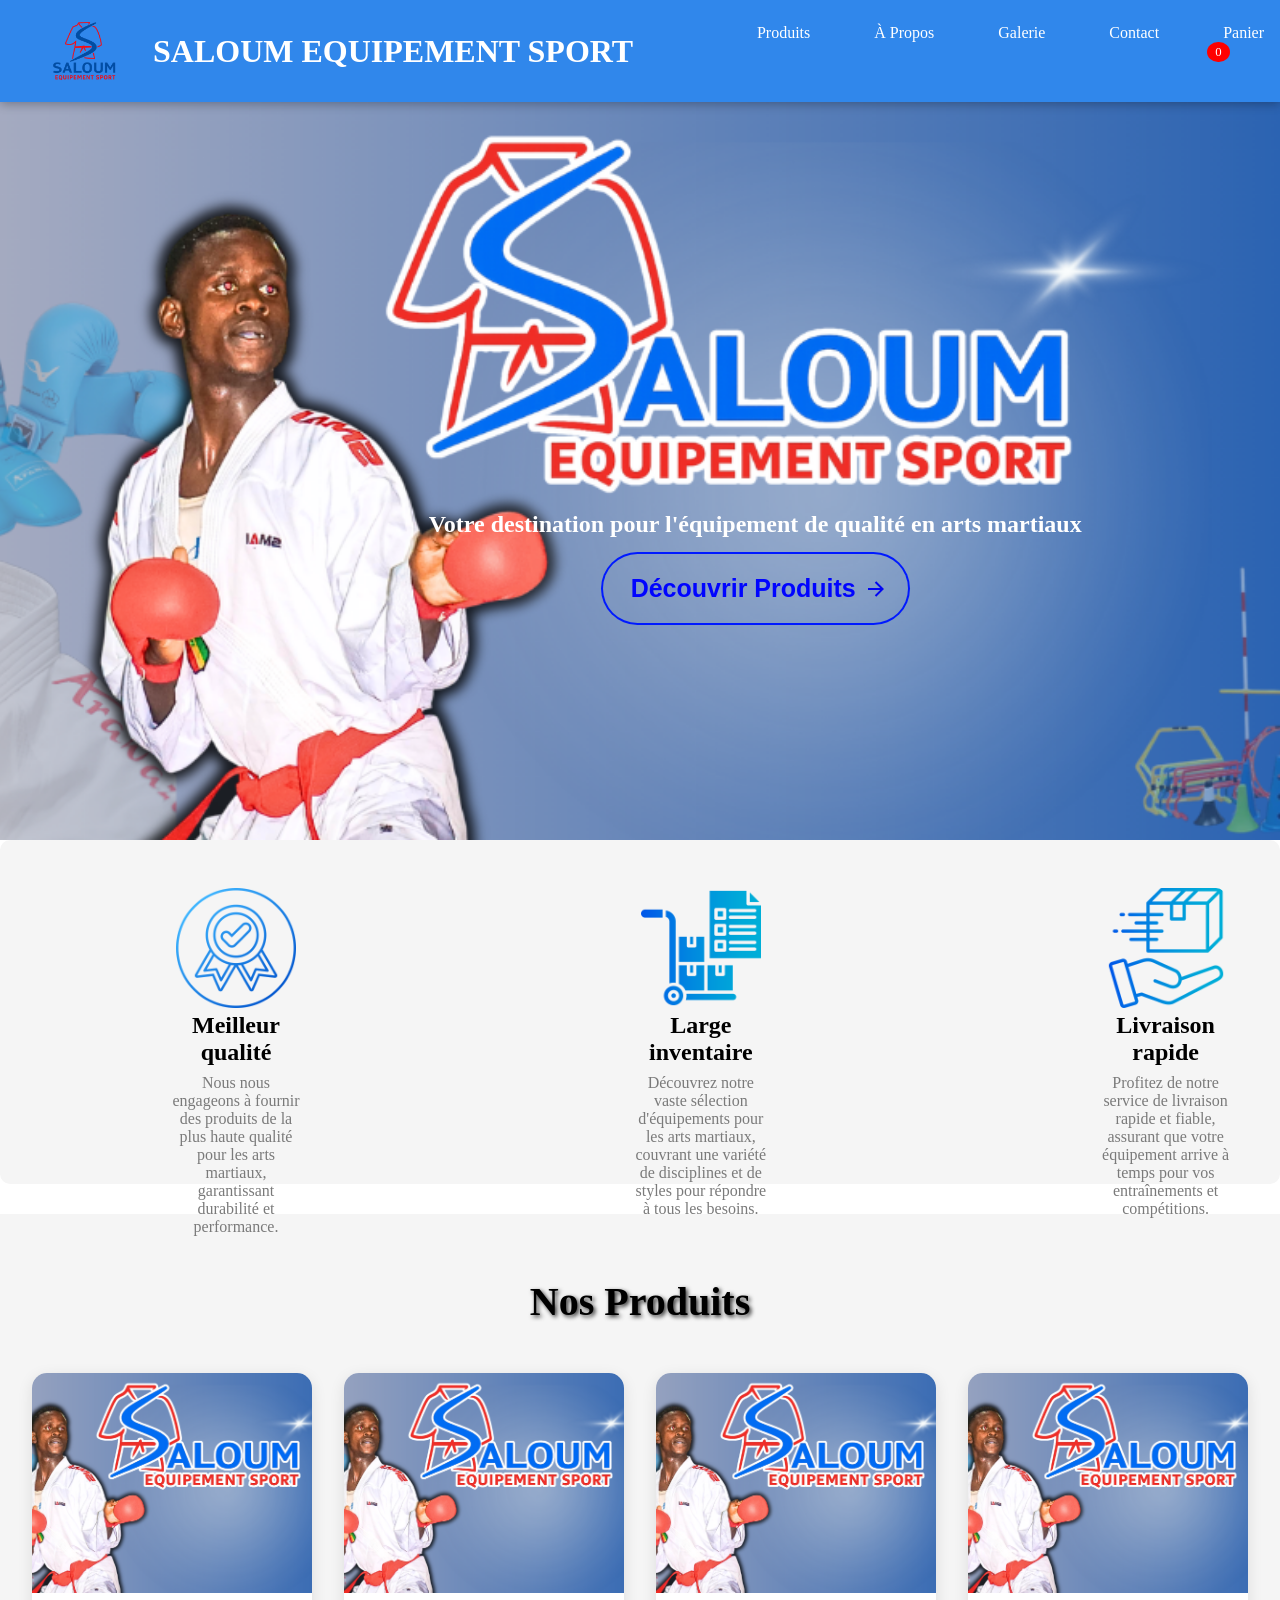
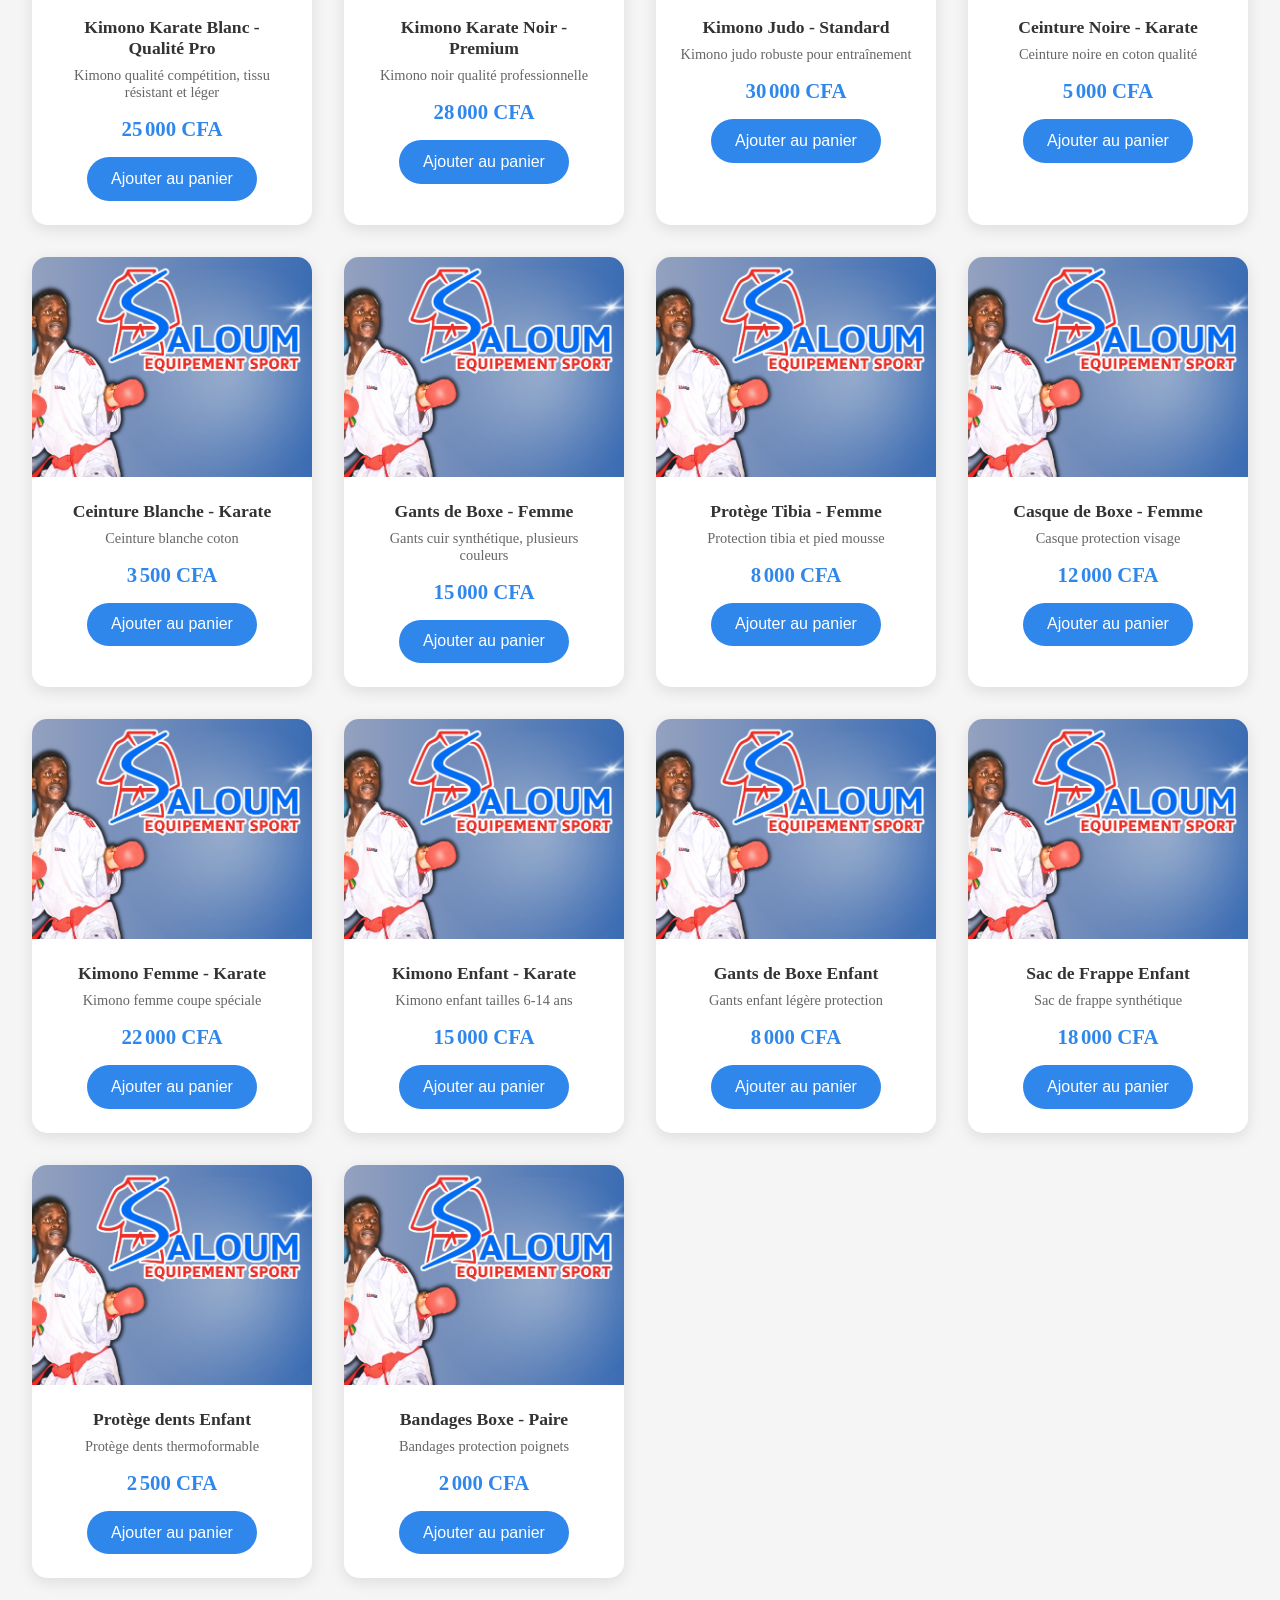
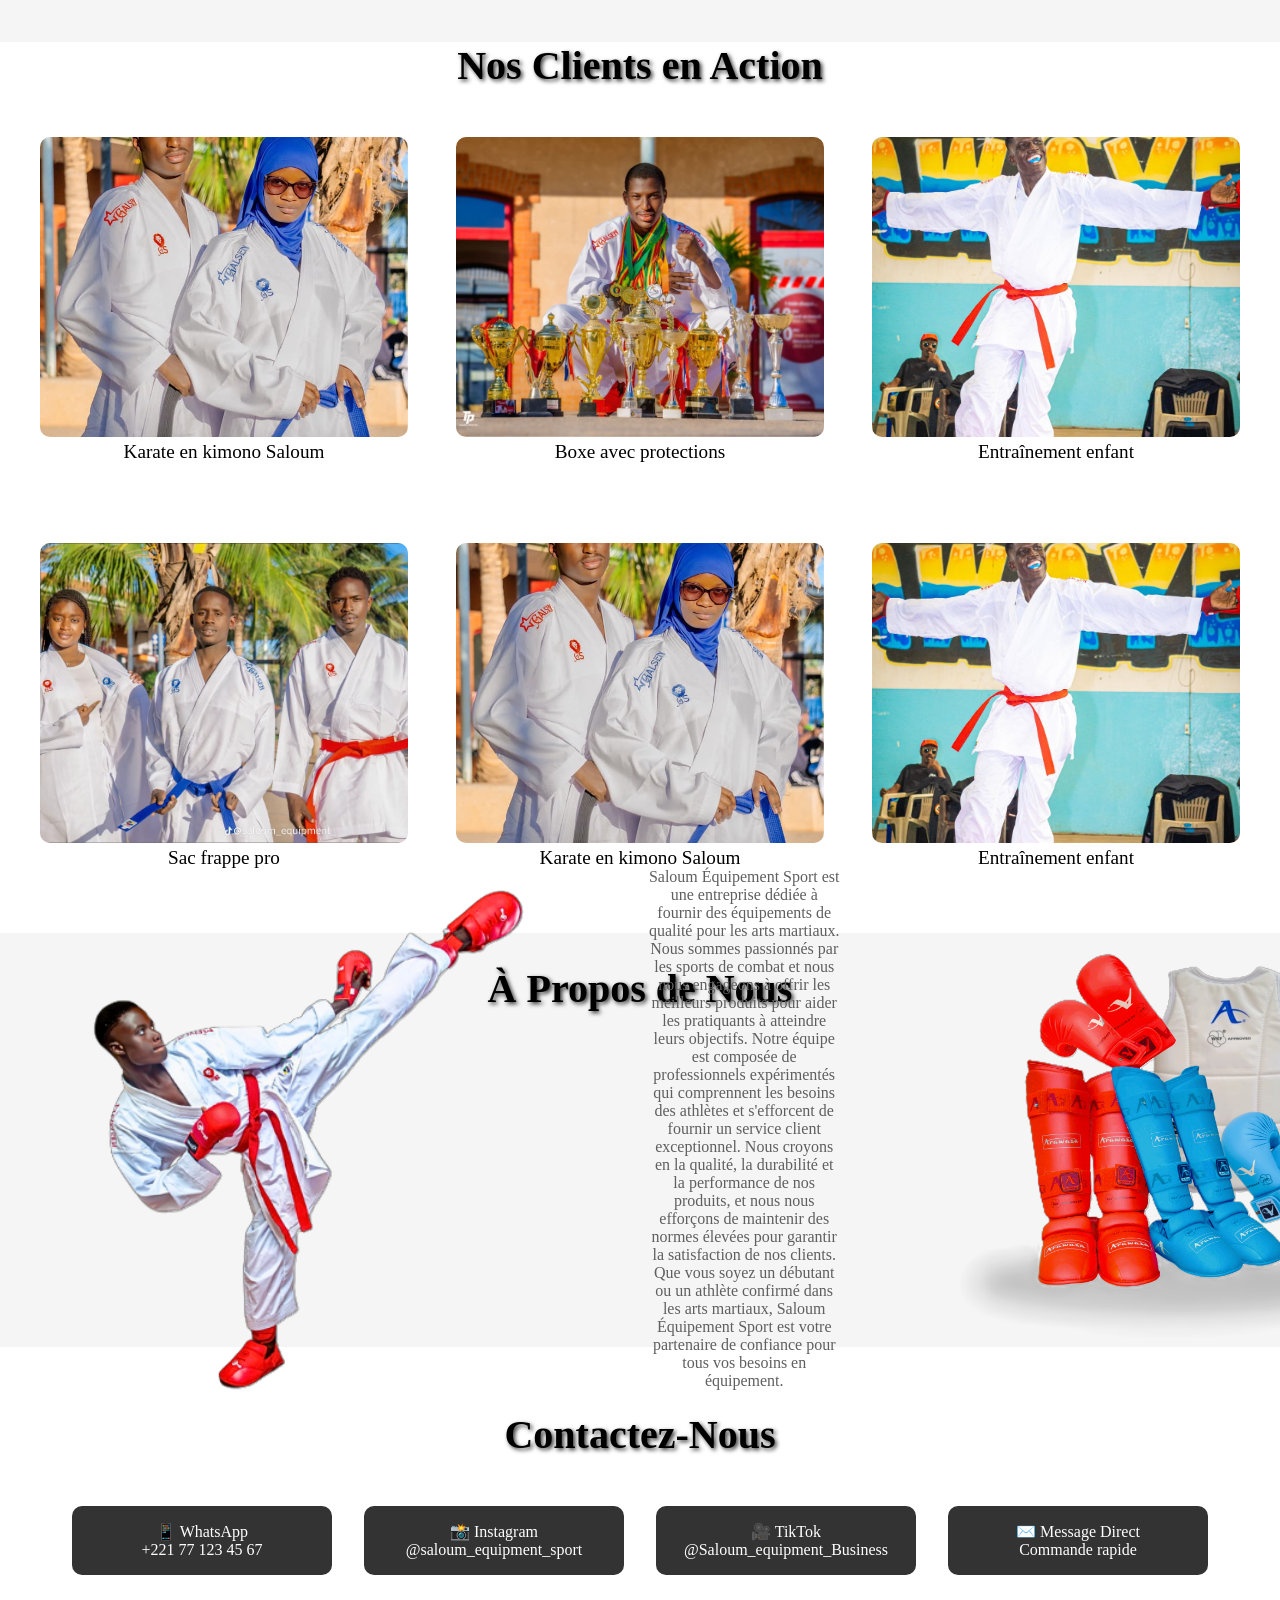
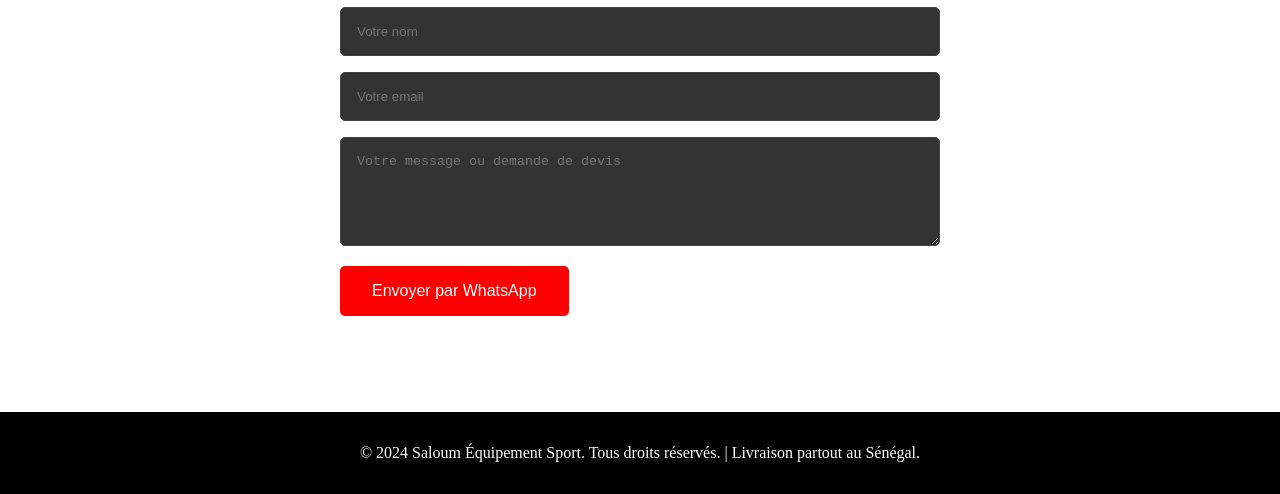
==== index.html @ e406c992 "Rename acceuil.html to index.html for GitHub Pages" ====
<!DOCTYPE html>
<html lang="en">

<head>
    <meta charset="UTF-8">
    <meta name="viewport" content="width=device-width, initial-scale=1.0">
    <title>Saloum Équipement Sport - Matériel Arts Martiaux</title>
    <link rel="stylesheet" href="styles.css">
</head>

<body>
    <!-- Navigation -->
    <nav>
        <a href="acceuil.html" class="logo">
            <div class="logo">
                <img src="photo/S-saloum.png" alt="Logo Saloum">
                <div class="nom">
                    <h1>SALOUM EQUIPEMENT SPORT</h1>
                </div>
            </div>
        </a>
        <ul>
            <li><a href="#produits">Produits</a>
                <ul>
                    <li><a href="#" data-categorie="homme">Homme / Kimono</a></li>
                    <li><a href="#" data-categorie="femme">Femme / Protections</a></li>
                    <li><a href="#" data-categorie="enfant">Enfant / Matériel</a></li>
                </ul>
            </li>
            <li><a href="#a-propos">À Propos</a></li>
            <li><a href="#galerie">Galerie</a></li>
            <li><a href="#contact">Contact</a></li>
            <li><a href="#panier">Panier <div><span class="badge">0</span></div></a></li>
        </ul>
    </nav>
    <!-- Hero -->
    <section id="hero">
        <div class="hero-content">
            <h2>Votre destination pour l'équipement de qualité en arts martiaux</h2>
            <a href="#produits" class="voir-produit"><!-- From Uiverse.io by gharsh11032000 -->
                <button class="animated-button">
                    <svg viewBox="0 0 24 24" class="arr-2" xmlns="http://www.w3.org/2000/svg">
                        <path
                            d="M16.1716 10.9999L10.8076 5.63589L12.2218 4.22168L20 11.9999L12.2218 19.778L10.8076 18.3638L16.1716 12.9999H4V10.9999H16.1716Z">
                        </path>
                    </svg>
                    <span class="text">Découvrir Produits</span>
                    <span class="circle"></span>
                    <svg viewBox="0 0 24 24" class="arr-1" xmlns="http://www.w3.org/2000/svg">
                        <path
                            d="M16.1716 10.9999L10.8076 5.63589L12.2218 4.22168L20 11.9999L12.2218 19.778L10.8076 18.3638L16.1716 12.9999H4V10.9999H16.1716Z">
                        </path>
                    </svg>
                </button>
            </a>
        </div>
    </section>
    <section class="large-block">
        <div class="large-block-container">
            <div class="block">
                <img src="photo/badge_11389492.png" alt="Block Image">
                <h2>Meilleur qualité</h2>
                <p>Nous nous engageons à fournir des produits de la plus haute qualité
                    pour les arts martiaux, garantissant durabilité et performance.</p>
            </div>
            <div class="block">
                <img src="photo/purchase-order_18546537.png" alt="Block Image">
                <h2>Large inventaire</h2>
                <p>
                    Découvrez notre vaste sélection d'équipements pour les arts martiaux,
                    couvrant une variété de disciplines et de styles pour répondre à tous les besoins.</p>
                </p>
            </div>
            <div class="block">
                <img src="photo/product-delivery_17627438.png" alt="voiture de livraison">
                <h2>Livraison rapide</h2>
                <p>
                    Profitez de notre service de livraison rapide et fiable, assurant que votre équipement arrive à
                    temps
                    pour vos entraînements et compétitions.</p>
                </p>
            </div>
        </div>
    </section>
    <section id="produits">
        <h2 class="h2">Nos Produits</h2>
        <div class="produits-container">
            <!-- Les produits seront affichés ici via JavaScript -->
        </div>

    </section>
    <!-- Galerie Clients -->
    <section id="galerie">
        <h2 class="h2">Nos Clients en Action</h2>
        <div class="galerie-grid">
            <div class="galerie-item">
                <img src="photo/moietmc.jpeg" alt="Client 1">
                <p>Karate en kimono Saloum</p>
            </div>
            <div class="galerie-item">
                <img src="photo/trophé1.jpeg" alt="Client 2">
                <p>Boxe avec protections</p>
            </div>
            <div class="galerie-item">
                <img src="photo/DACOSTA.jpeg" alt="Client 3">
                <p>Entraînement enfant</p>
            </div>
            <div class="galerie-item">
                <img src="photo/galsen.jpeg" alt="Client 4">
                <p>Sac frappe pro</p>
            </div>
            <div class="galerie-item">
                <img src="photo/moietmc.jpeg" alt="Client 1">
                <p>Karate en kimono Saloum</p>
            </div>
            <div class="galerie-item">
                <img src="photo/DACOSTA.jpeg" alt="Client 3">
                <p>Entraînement enfant</p>
            </div>
        </div>
    </section>

    <section id="a-propos">
        <h2 class="h2">À Propos de Nous</h2>
        <div class="about-container">
            <div class="about-container">
                <img src="photo/karaté .PNG" alt="photo saloum02" class="about-image">
                <p class="about-text">
                    Saloum Équipement Sport est une entreprise dédiée à fournir des équipements de qualité pour les arts
                    martiaux. Nous sommes passionnés par les sports de combat et nous nous engageons à offrir les
                    meilleurs
                    produits pour aider les pratiquants à atteindre leurs objectifs. Notre équipe est composée de
                    professionnels
                    expérimentés qui comprennent les besoins des athlètes et s'efforcent de fournir un service client
                    exceptionnel.
                    Nous croyons en la qualité, la durabilité et la performance de nos produits, et nous nous efforçons
                    de
                    maintenir
                    des normes élevées pour garantir la satisfaction de nos clients. Que vous soyez un débutant ou un
                    athlète confirmé
                    dans les arts martiaux, Saloum Équipement Sport est votre partenaire de confiance pour tous vos
                    besoins
                    en équipement.
                </p>
            </div>
            <img src="photo/SALOUM EQUIPEMENT.PNG" alt="photo saloum02" class="about-image2">

        </div>
    </section>
    <!-- Contact -->
    <section id="contact" class="section-contact">
        <h2 class="h2">Contactez-Nous</h2>
        <div class="contacts">
            <a href="https://wa.me/221779783473" class="contact-link">📱 WhatsApp<br>+221 77 123 45 67</a>
            <a href="https://instagram.com/saloum_equipment_sport" class="contact-link" target="_blank">📸
                Instagram<br>@saloum_equipment_sport</a>
            <a href="https://tiktok.com/@saloum_equipment_" class="contact-link" target="_blank">🎥 TikTok<br>@Saloum_equipment_Business</a>
            <a href="https://wa.me/221779783473" class="contact-link">✉️ Message Direct<br>Commande rapide</a>
        </div>
        <form id="form-contact">
            <input type="text" name="nom" placeholder="Votre nom" required>
            <input type="email" name="email" placeholder="Votre email">
            <textarea name="message" rows="5" placeholder="Votre message ou demande de devis"></textarea>
            <button type="submit">Envoyer par WhatsApp</button>
        </form>
    </section>
    <!-- Footer -->
    <footer>
        <p>&copy; 2024 Saloum Équipement Sport. Tous droits réservés. | Livraison partout au Sénégal.</p>
    </footer>

    <script src="script.js"></script>

</body>

</html>
---- styles.css ----
* {
  margin: 0;
  padding: 0;
  box-sizing: border-box;
}
nav {
    background: rgb(48, 135, 235);
    padding: 0.5rem 1rem;
    display: flex;
    justify-content: space-between;
    align-items: center;
    position: sticky;
    top: 0;
    z-index: 1000;
    box-shadow: 0 2px 10px rgba(0, 0, 0, 0.3);
}

.logo {
    display: flex;
    align-items: center;
    gap: 1rem;
}

.logo img {
    height: 70px;
    width: auto;
    font-style: inherit;
}

.logo h1 {
    color: #fff;
    font-size: 2rem;
}

nav ul {
    display: flex;
    list-style: none;
    gap: 2rem;
    padding: 20;
}

nav li {
    position: relative;
}

nav a {
    color: #ffffff;
    text-decoration: none;
    padding: 0.5rem 1rem;
    transition: color 0.3s;
}

nav a:hover {
    color: #04ff04;
}

nav ul ul {
    position: absolute;
    top: 100%;
    left: 0;
    background: #1a1a1a;
    min-width: 150px;
    box-shadow: 0 4px 10px rgba(0, 0, 0, 0.5);
    display: none;
}

nav li:hover ul {
    display: block;
}

.badge {
    background: #ff0000;
    color: #fff;
    border-radius: 50%;
    padding: 0.2rem 0.5rem;
    font-size: 0.8rem;
    min-width: 20px;
    text-align: center;
}

/* Hero */
#hero {
    height: 82vh;
    background: url('photo/acceuil.png') no-repeat center center/cover;
    display: flex;
    flex-direction: column;
    justify-content: center;
    align-items: center;
    text-align: center;
    color: #ffffff;
}

.hero-content {
    padding: 1.5rem;
    border-radius: 10px;
    margin-left: 18%;
    margin-top: 15%;
}

.hero-content h1 {
    font-size: 2.5rem;
    margin-bottom: 0.2rem;
    font-style: inherit;
}

.hero-content a {
    font-size: 3rem;
    text-decoration: none;
    font-style: inherit;
    display: inline-block;
    margin-top: 1rem;
}

/* Hero  button voi produit */

/* From Uiverse.io by gharsh11032000 */
.animated-button {
    position: relative;
    display: flex;
    align-items: center;
    gap: 4px;
    padding: 16px 36px;
    border: 4px solid;
    border-color: transparent;
    font-size: 25px;
    background-color: inherit;
    border-radius: 100px;
    font-weight: 600;
    color: rgb(0, 4, 255);
    box-shadow: 0 0 0 2px rgb(0, 26, 255);
    cursor: pointer;
    overflow: hidden;
    transition: all 0.6s cubic-bezier(0.23, 1, 0.32, 1);
}

.animated-button svg {
    position: absolute;
    width: 24px;
    fill: rgb(0, 4, 243);
    z-index: 9;
    transition: all 0.8s cubic-bezier(0.23, 1, 0.32, 1);
}

.animated-button .arr-1 {
    right: 16px;
}

.animated-button .arr-2 {
    left: -25%;
}

.animated-button .circle {
    position: absolute;
    top: 50%;
    left: 50%;
    transform: translate(-50%, -50%);
    width: 25px;
    height: 20px;
    background-color: rgb(0, 255, 136);
    border-radius: 50%;
    opacity: 0;
    transition: all 0.8s cubic-bezier(0.23, 1, 0.32, 1);
}

.animated-button .text {
    position: relative;
    z-index: 1;
    transform: translateX(-12px);
    transition: all 0.8s cubic-bezier(0.23, 1, 0.32, 1);
}

.animated-button:hover {
    box-shadow: 0 0 0 12px transparent;
    color: #212121;
    border-radius: 12px;
}

.animated-button:hover .arr-1 {
    right: -25%;
}

.animated-button:hover .arr-2 {
    left: 16px;
}

.animated-button:hover .text {
    transform: translateX(12px);
}

.animated-button:hover svg {
    fill: #212121;
}

.animated-button:active {
    scale: 0.95;
    box-shadow: 0 0 0 4px rgb(0, 253, 105);
}

.animated-button:hover .circle {
    width: 320px;
    height: 220px;
    opacity: 1;
}

/* Hero  button voi produit fin */

/* section 2 les block */
.large-block {
    padding: 2rem;
    background-color: #f5f5f5;
    border-radius: 10px;
    margin-bottom: 30px;
}

.large-block-container {
    display: flex;
    gap: 300px;
    margin-left: 10%;
    height: 280px;
}

.block {
    display: block;
    align-items: center;
    text-align: center;
    width: 300px;
    height: 270px;
    padding: 1rem;
    color: #7a7a7a;
}

.block h2 {
    font-size: 1.5rem;
    margin-bottom: 0.5rem;
    font-style: inherit;
    color: #000;
}

.large-block img {
    height: 120px;
    width: auto;
    max-width: 400px;
    border-radius: 10px;
}

/* section propos */
#a-propos {
    padding: 2rem 1rem;
    background: #f5f5f5;
    text-align: center;
    display: block;
}
.about-container {
    gap: 0.5rem;
    display: flex;
    height: 255px;
}

.about-container .about-image {
    width: 700px;
    height: 600px;
    object-fit: cover;
    border-radius: 10px;
    margin-bottom: 160px;
}
.about-image2 {
    width: 700px;
    height: 600px;
    object-fit: cover;
    border-radius: 10px;
    margin-bottom: 90px;
}

.about-container .about-text {
    padding: 1rem;
    color: #5f5f5f;
    margin-bottom: 150px;
    text-align: center;
}

/* section Galerie */

* Galerie */ #galerie {
    padding: 4rem 2rem;
    background: #1a1a1a;
    text-align: center;
}
#galerie p {
    color: #000000;
    font-size: 1.2rem;
    margin-bottom: 2rem;
    text-align: center;
}
.galerie-grid {
    display: grid;
    grid-template-columns: repeat(auto-fit, minmax(300px, 1fr));
    gap: 3rem;
    max-width: 1200px;
    margin: 2rem auto;
    text-align: center;
}

.galerie-item img {
    width: 100%;
    height: 300px;
    object-fit: cover;
    object-position: center;
    border-radius: 10px;
    align-items: top;

}

/* Contact */
.contacts {
    display: grid;
    grid-template-columns: repeat(auto-fit, minmax(250px, 1fr));
    gap: 2rem;
    text-align: center;
}

.contact-link {
    display: block;
    padding: 1rem;
    background: #333;
    color: #fff;
    text-decoration: none;
    border-radius: 10px;
    transition: background 0.3s;
}

.contact-link:hover {
    background: #ff0000;
}

/* Formulaire */
form {
    max-width: 600px;
    margin: 2rem auto;
}

input,
textarea {
    width: 100%;
    padding: 1rem;
    margin-bottom: 1rem;
    border: 1px solid #444;
    border-radius: 5px;
    background: #333;
    color: #fff;
}

button[type='submit'] {
    background: #ff0000;
    color: #fff;
    border: none;
    padding: 1rem 2rem;
    border-radius: 5px;
    cursor: pointer;
    font-size: 1rem;
}

/* Sections contact */
.section-contact {
    padding: 4rem 2rem;
    max-width: 1200px;
    margin: 0 auto;
}

.h2 {
    text-align: center;
    color: #000000;
    font-size: 2.5rem;
    margin-bottom: 3rem;
    text-shadow: 2px 2px 4px rgba(0, 0, 0, 0.8);
}
#a-propos {
    padding: 2rem 1rem;
    background: #f5f5f5;
}
.about-container {
    display: flex;
    align-items: center;
    gap: 1rem;
    margin-top: 2rem;
}
/* Footer */
footer {
    background: #000;
    color: #fff;
    text-align: center;
    padding: 2rem;
}

/* Responsive */
@media (max-width: 768px) {
    nav ul {
        display: none;
        /* Hamburger à ajouter en JS */
    }

    #hero h2 {
        font-size: 2rem;
    }

    .produits-grid {
        grid-template-columns: 1fr;
    }
}

/* Animations */
@keyframes fadeIn {
    to {
        opacity: 1;
    }
}

.produit:nth-child(1) {
    animation-delay: 0.1s;
}

.produit:nth-child(2) {
    animation-delay: 0.2s;
}

.produit:nth-child(3) {
    animation-delay: 0.3s;
}

/* etc. */

/* Section Produits */
#produits {
    padding: 4rem 2rem;
    background: #f5f5f5;
}

.produits-container {
    display: grid;
    grid-template-columns: repeat(auto-fill, minmax(280px, 1fr));
    gap: 2rem;
    max-width: 1400px;
    margin: 0 auto;
}

.carte-produit {
    background: #fff;
    border-radius: 15px;
    overflow: hidden;
    box-shadow: 0 4px 15px rgba(0, 0, 0, 0.1);
    transition: transform 0.3s, box-shadow 0.3s;
}

.carte-produit:hover {
    transform: translateY(-5px);
    box-shadow: 0 8px 25px rgba(0, 0, 0, 0.2);
}

.image-produit {
    width: 100%;
    height: 220px;
    overflow: hidden;
    background: #f0f0f0;
}

.image-produit img {
    width: 100%;
    height: 100%;
    object-fit: cover;
    transition: transform 0.3s;
}

.carte-produit:hover .image-produit img {
    transform: scale(1.05);
}

.info-produit {
    padding: 1.5rem;
    text-align: center;
}

.info-produit h3 {
    color: #333;
    font-size: 1.1rem;
    margin-bottom: 0.5rem;
}

.info-produit .description {
    color: #666;
    font-size: 0.9rem;
    margin-bottom: 1rem;
}

.info-produit .prix {
    color: #3087eb;
    font-size: 1.3rem;
    font-weight: bold;
    margin-bottom: 1rem;
}

.btn-ajouter {
    background: #3087eb;
    color: #fff;
    border: none;
    padding: 0.8rem 1.5rem;
    border-radius: 25px;
    cursor: pointer;
    font-size: 1rem;
    transition: background 0.3s, transform 0.2s;
}

.btn-ajouter:hover {
    background: #1a6fd6;
    transform: scale(1.05);
}

/* Modal Panier */
.modal-panier {
    display: none;
    position: fixed;
    top: 0;
    left: 0;
    width: 100%;
    height: 100%;
    background: rgba(0, 0, 0, 0.7);
    z-index: 2000;
    justify-content: center;
    align-items: center;
    padding: 1rem;
}

.contenu-panier {
    background: #fff;
    border-radius: 15px;
    padding: 2rem;
    max-width: 600px;
    width: 100%;
    max-height: 80vh;
    overflow-y: auto;
    position: relative;
}

.fermer-panier {
    position: absolute;
    top: 1rem;
    right: 1.5rem;
    font-size: 2rem;
    cursor: pointer;
    color: #333;
    transition: color 0.3s;
}

.fermer-panier:hover {
    color: #ff0000;
}

.contenu-panier h2 {
    text-align: center;
    color: #333;
    margin-bottom: 1.5rem;
}

.panier-vide {
    text-align: center;
    color: #666;
    padding: 2rem;
}

.btn-continuer {
    display: block;
    width: 100%;
    padding: 1rem;
    background: #3087eb;
    color: #fff;
    border: none;
    border-radius: 10px;
    cursor: pointer;
    font-size: 1rem;
    margin-top: 1rem;
}

.liste-panier {
    margin-bottom: 1.5rem;
}

.item-panier {
    display: flex;
    align-items: center;
    gap: 1rem;
    padding: 1rem;
    border-bottom: 1px solid #eee;
    flex-wrap: wrap;
}

.item-panier img {
    width: 60px;
    height: 60px;
    object-fit: cover;
    border-radius: 8px;
}

.details-item {
    flex: 1;
    min-width: 150px;
}

.details-item h4 {
    color: #333;
    font-size: 0.95rem;
    margin-bottom: 0.3rem;
}

.prix-item {
    color: #3087eb;
    font-weight: bold;
}

.quantite-controls {
    display: flex;
    align-items: center;
    gap: 0.5rem;
}

.quantite-controls button {
    width: 30px;
    height: 30px;
    border: 1px solid #ddd;
    background: #fff;
    border-radius: 5px;
    cursor: pointer;
    font-size: 1.2rem;
    transition: background 0.3s;
}

.quantite-controls button:hover {
    background: #3087eb;
    color: #fff;
}

.quantite-controls span {
    min-width: 30px;
    text-align: center;
    font-weight: bold;
}

.supprimer-item {
    background: none;
    border: none;
    color: #ff0000;
    font-size: 1.5rem;
    cursor: pointer;
    padding: 0.3rem;
}

.total-panier {
    text-align: center;
    padding: 1rem;
    background: #f5f5f5;
    border-radius: 10px;
    margin-bottom: 1rem;
}

.total-panier h3 {
    color: #333;
    font-size: 1.3rem;
}

.btn-commander {
    width: 100%;
    padding: 1rem;
    background: #28a745;
    color: #fff;
    border: none;
    border-radius: 10px;
    cursor: pointer;
    font-size: 1.1rem;
    font-weight: bold;
    transition: background 0.3s;
}

.btn-commander:hover {
    background: #218838;
}

/* Formulaire Commande */
.contenu-commande {
    max-width: 500px;
}

.recapitulatif {
    background: #f5f5f5;
    padding: 1rem;
    border-radius: 10px;
    margin-bottom: 1.5rem;
}

.recapitulatif h3 {
    color: #333;
    margin-bottom: 1rem;
}

.item-recap {
    display: flex;
    justify-content: space-between;
    padding: 0.5rem 0;
    border-bottom: 1px solid #ddd;
    font-size: 0.9rem;
}

.total-final {
    text-align: right;
    padding: 1rem 0 0;
    font-size: 1.1rem;
    color: #3087eb;
}

.form-group {
    margin-bottom: 1rem;
}

.form-group label {
    display: block;
    color: #333;
    margin-bottom: 0.5rem;
    font-weight: 500;
}

.form-group input {
    width: 100%;
    padding: 0.8rem;
    border: 1px solid #ddd;
    border-radius: 8px;
    font-size: 1rem;
    background: #fff;
    color: #333;
}

.mode-paiement {
    margin: 1.5rem 0;
}

.mode-paiement h3 {
    color: #333;
    margin-bottom: 1rem;
}

.option-paiement {
    display: flex;
    align-items: center;
    gap: 1rem;
    padding: 1rem;
    border: 2px solid #ddd;
    border-radius: 10px;
    margin-bottom: 0.8rem;
    cursor: pointer;
    transition: border-color 0.3s, background 0.3s;
}

.option-paiement:hover {
    border-color: #3087eb;
    background: #f0f8ff;
}

.option-paiement input {
    display: none;
}

.radio-custom {
    width: 20px;
    height: 20px;
    border: 2px solid #ddd;
    border-radius: 50%;
    position: relative;
    flex-shrink: 0;
}

.option-paiement input:checked + .radio-custom {
    border-color: #3087eb;
}

.option-paiement input:checked + .radio-custom::after {
    content: '';
    position: absolute;
    top: 50%;
    left: 50%;
    transform: translate(-50%, -50%);
    width: 10px;
    height: 10px;
    background: #3087eb;
    border-radius: 50%;
}

.paiement-info strong {
    display: block;
    color: #333;
    margin-bottom: 0.3rem;
}

.paiement-info p {
    color: #666;
    font-size: 0.85rem;
    margin: 0;
}

.btn-valider {
    width: 100%;
    padding: 1rem;
    background: #28a745;
    color: #fff;
    border: none;
    border-radius: 10px;
    cursor: pointer;
    font-size: 1.1rem;
    font-weight: bold;
    transition: background 0.3s;
}

.btn-valider:hover {
    background: #218838;
}

/* Instructions Wave */
.instructions-wave {
    text-align: left;
}

.montant-total {
    text-align: center;
    font-size: 1.3rem;
    padding: 1rem;
    background: #e8f5e9;
    border-radius: 10px;
    margin-bottom: 1.5rem;
    color: #2e7d32;
}

.montant-total strong {
    font-size: 1.5rem;
    color: #1b5e20;
}

.instructions-paiement {
    background: #e8f5e9;
    padding: 1.5rem;
    border-radius: 10px;
    margin-bottom: 1.5rem;
    border-left: 4px solid #00b894;
    text-align: center;
}

.instructions-paiement h3 {
    color: #2e7d32;
    margin-bottom: 1rem;
    font-size: 1.1rem;
}

.instructions-paiement p {
    color: #333;
    margin-bottom: 0.5rem;
}

.info-securite {
    color: #00a383 !important;
    font-weight: bold;
    margin-top: 1rem !important;
}

.confirmation-wave {
    background: #e3f2fd;
    padding: 1rem;
    border-radius: 10px;
    margin-bottom: 1.5rem;
    text-align: center;
}

.confirmation-wave p {
    color: #1565c0;
    margin-bottom: 0.5rem;
}

.info-confirmation {
    font-size: 0.9rem;
    color: #0d47a1 !important;
}

.btn-wave-confirm {
    background: #00b894;
    margin-bottom: 1rem;
}

.btn-wave-confirm:hover {
    background: #00a383;
}

.btn-wave-payer {
    display: block;
    text-align: center;
    padding: 1rem;
    background: #00b894;
    color: #fff !important;
    border: none;
    border-radius: 10px;
    cursor: pointer;
    font-size: 1.1rem;
    font-weight: bold;
    text-decoration: none;
    transition: background 0.3s;
    margin-bottom: 1rem;
}

.btn-wave-payer:hover {
    background: #00a383;
}

.confirmation-apres-paiement {
    background: #e8f5e9;
    padding: 1.5rem;
    border-radius: 10px;
    margin-bottom: 1rem;
    text-align: center;
    border: 2px solid #00b894;
}

.confirmation-apres-paiement p {
    color: #2e7d32;
    margin-bottom: 1rem;
    font-size: 1rem;
}

.btn-confirmer-paiement {
    display: block;
    width: 100%;
    padding: 1rem;
    background: #00b894;
    color: #fff !important;
    border: none;
    border-radius: 10px;
    cursor: pointer;
    font-size: 1.1rem;
    font-weight: bold;
    transition: background 0.3s;
}

.btn-confirmer-paiement:hover {
    background: #00a383;
}

.btn-annuler {
    width: 100%;
    padding: 1rem;
    background: #fff;
    color: #666;
    border: 2px solid #ddd;
    border-radius: 10px;
    cursor: pointer;
    font-size: 1rem;
    transition: all 0.3s;
}

.btn-annuler:hover {
    background: #f5f5f5;
    border-color: #999;
}

/* Notification */
.notification {
    position: fixed;
    bottom: 20px;
    left: 50%;
    transform: translateX(-50%) translateY(100px);
    background: #28a745;
    color: #fff;
    padding: 1rem 2rem;
    border-radius: 10px;
    box-shadow: 0 4px 15px rgba(0, 0, 0, 0.3);
    z-index: 3000;
    opacity: 0;
    transition: transform 0.3s, opacity 0.3s;
}

.notification.show {
    transform: translateX(-50%) translateY(0);
    opacity: 1;
}

/* Responsive */
@media (max-width: 768px) {
    .produits-container {
        grid-template-columns: repeat(auto-fill, minmax(220px, 1fr));
        gap: 1rem;
    }
    
    .item-panier {
        flex-direction: column;
        align-items: flex-start;
    }
    
    .details-item {
        width: 100%;
    }
    
    .quantite-controls {
        margin-top: 0.5rem;
    }
    
    .supprimer-item {
        position: absolute;
        top: 0.5rem;
        right: 0.5rem;
    }
}
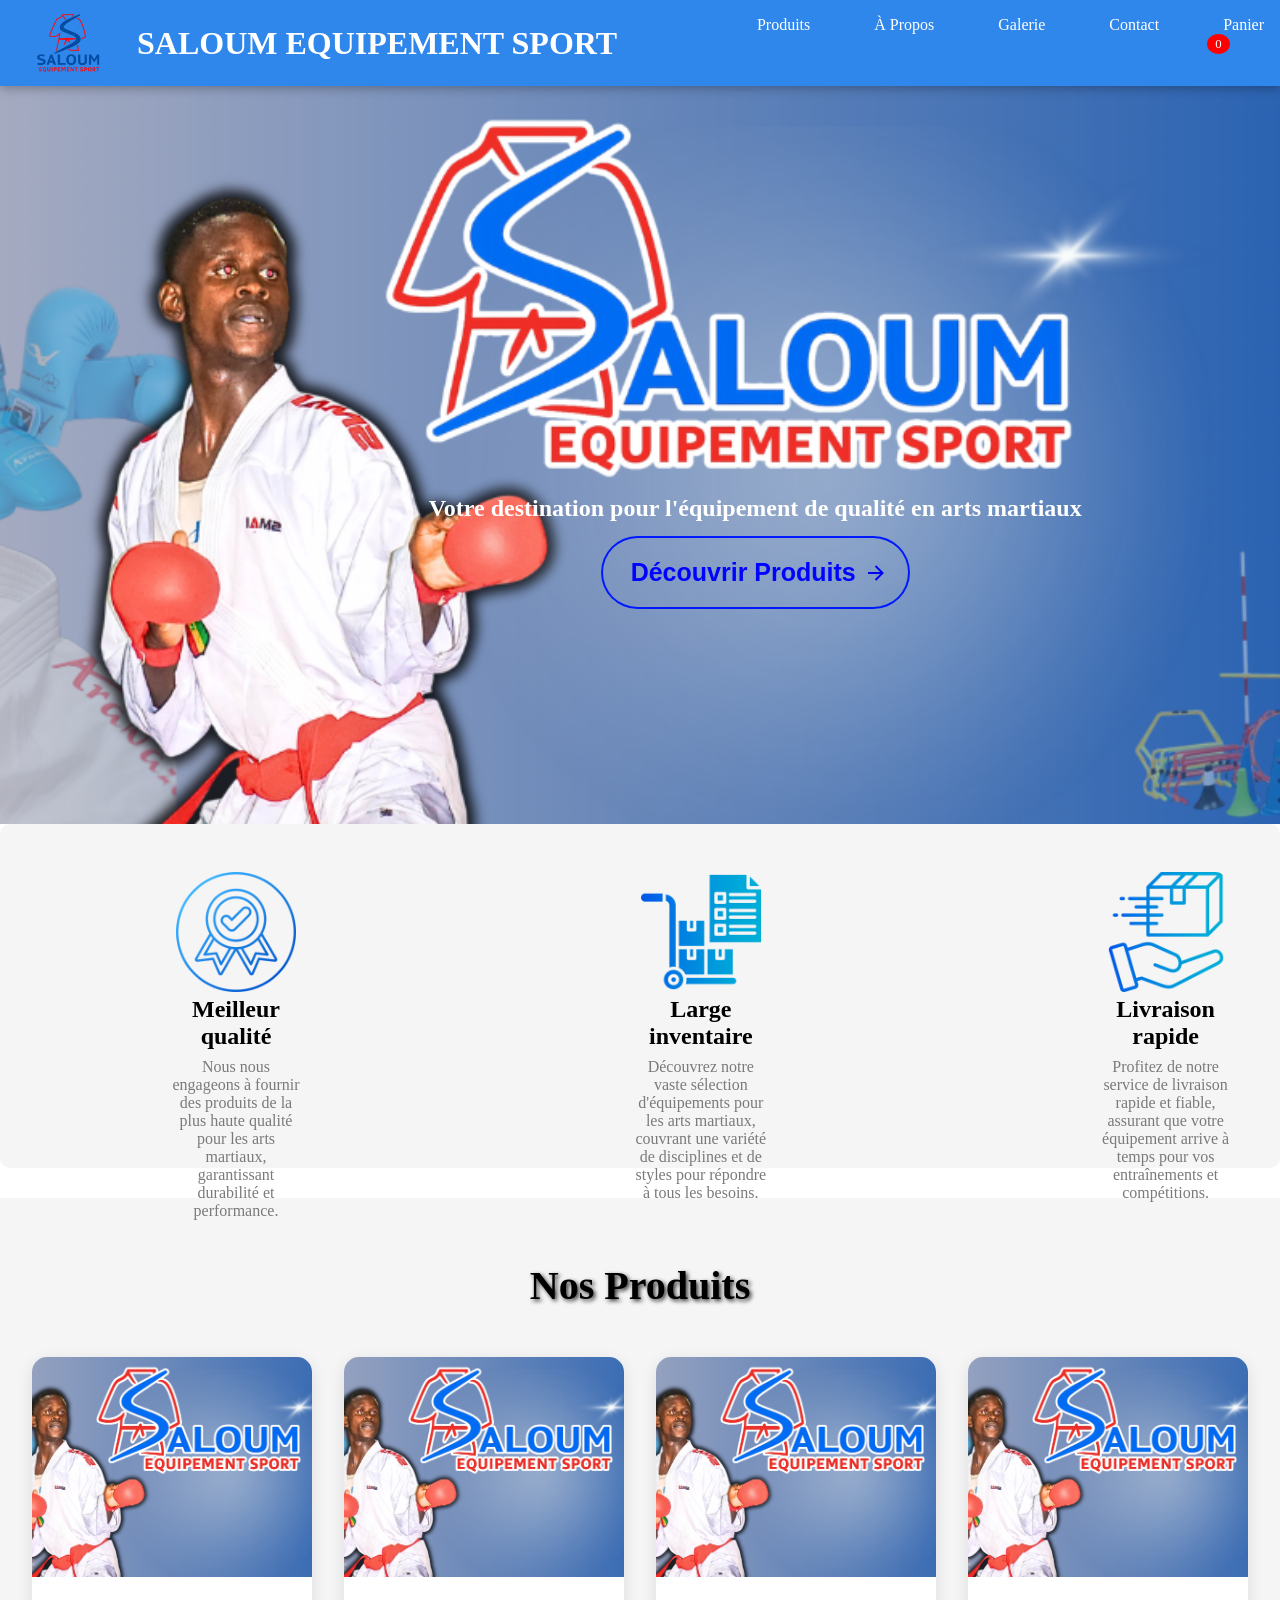
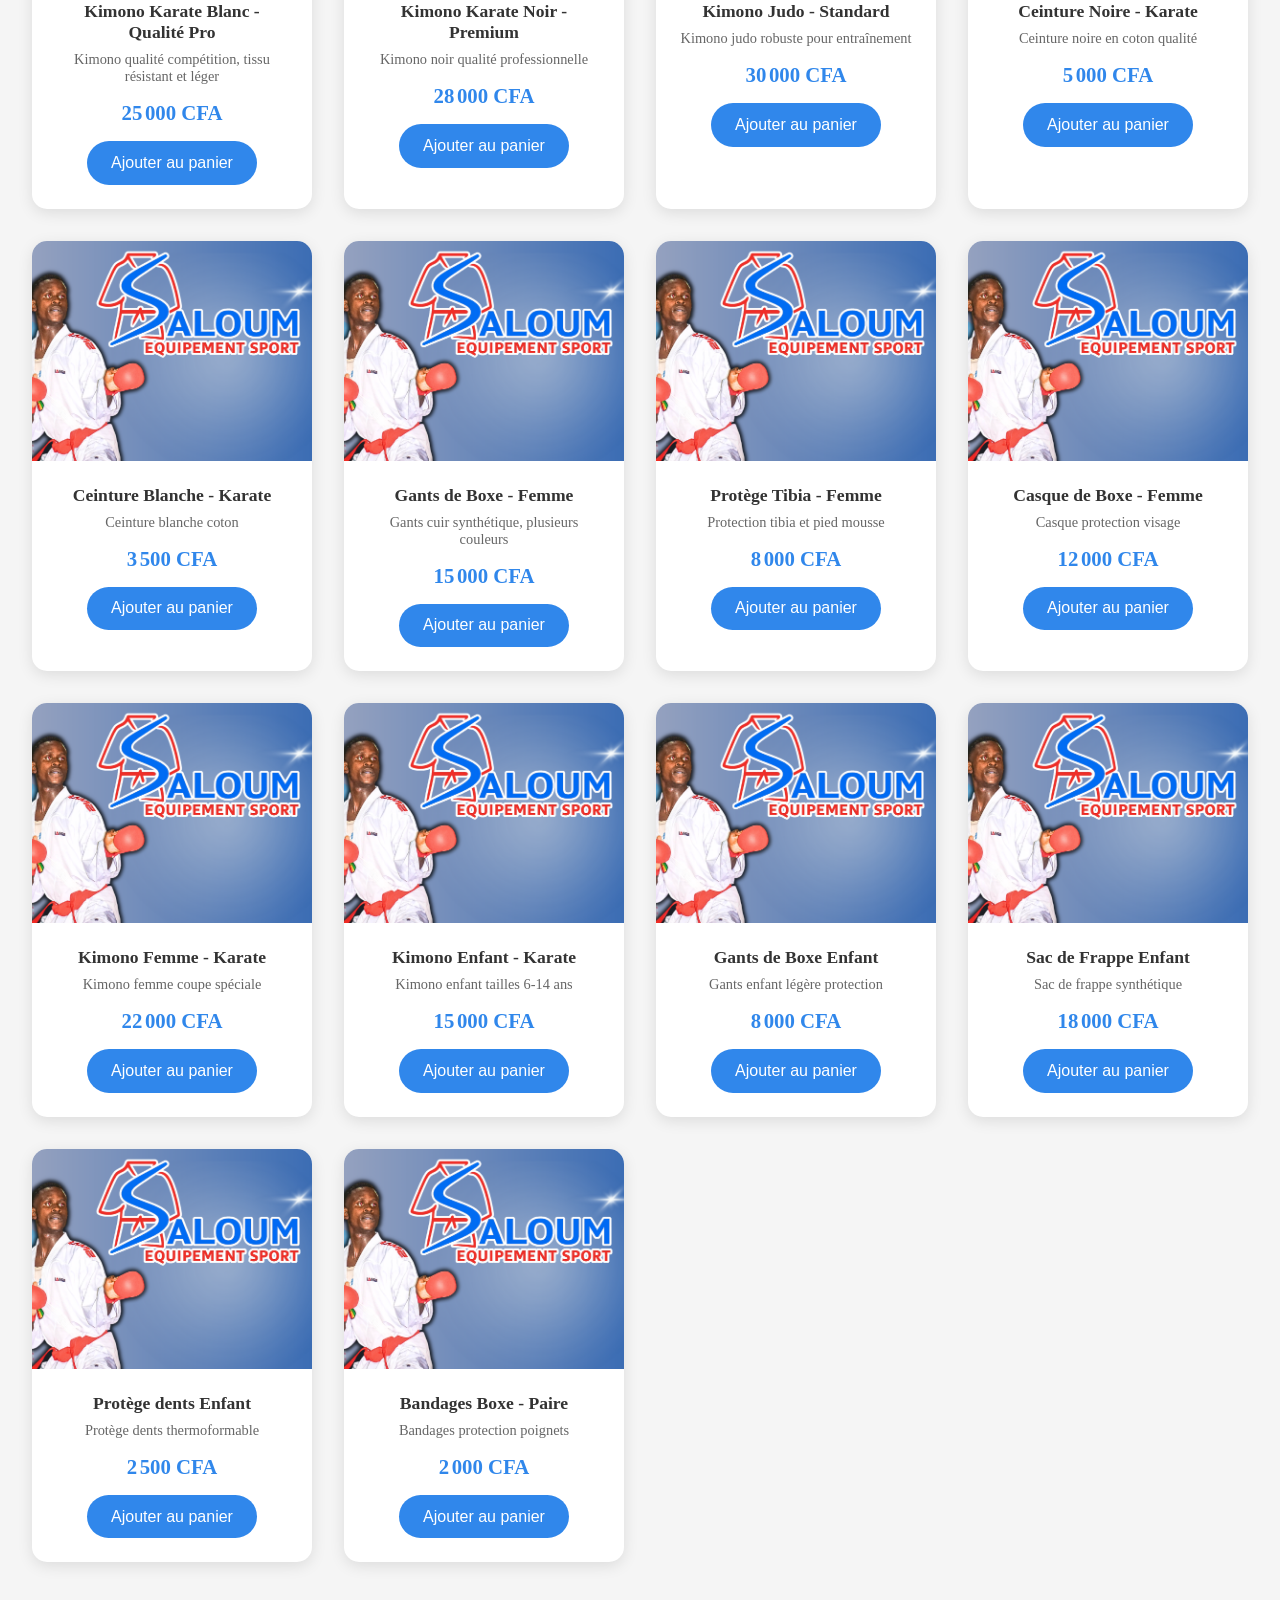
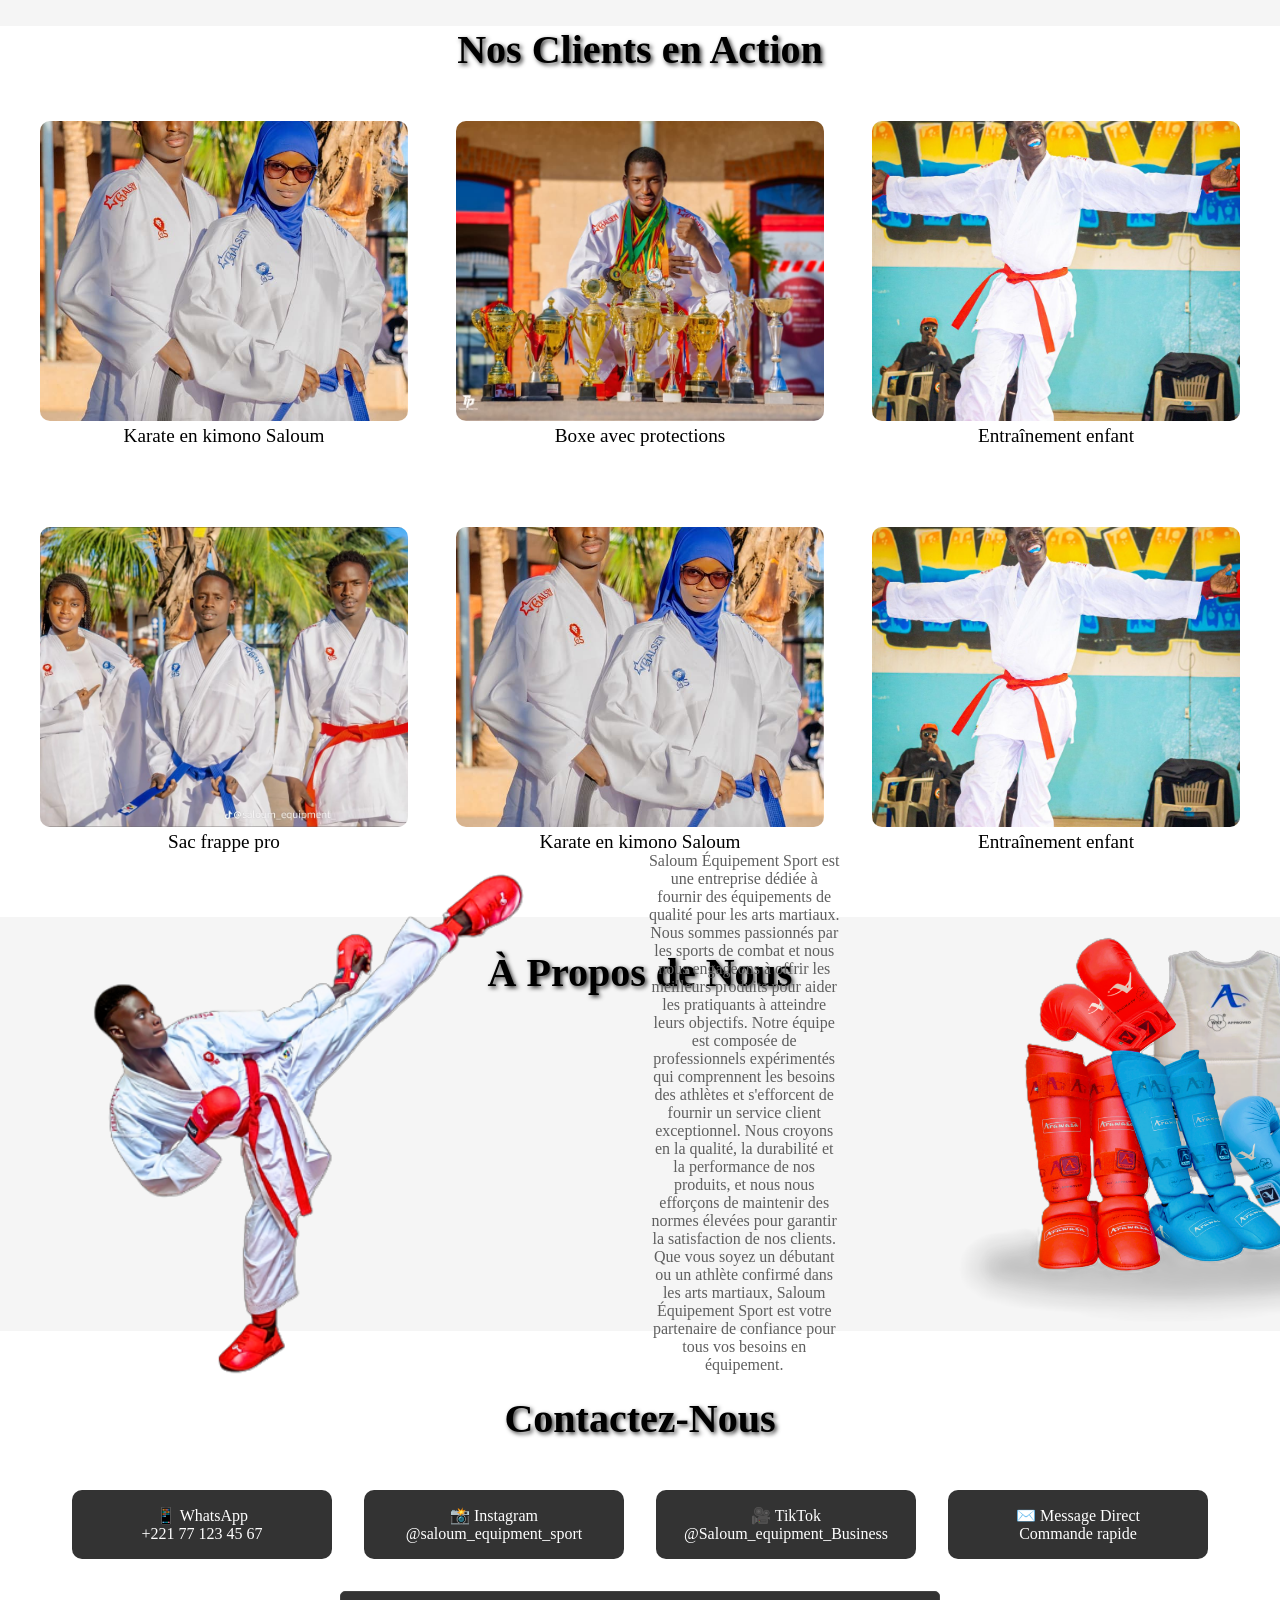
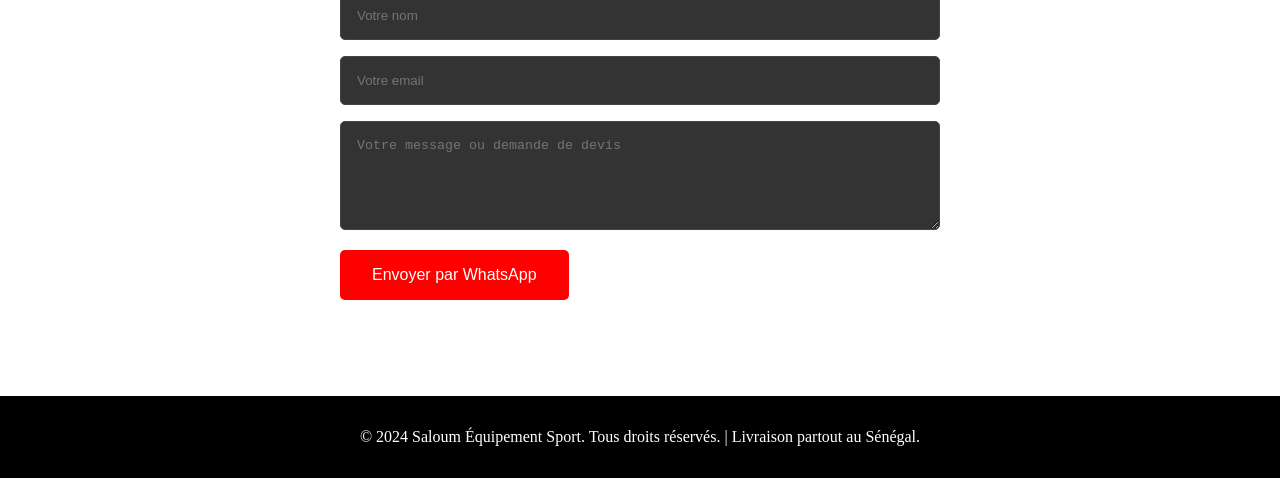
==== commit eabccf7e: "Update logo link to remove reference to acceuil.html" ====
--- a/index.html
+++ b/index.html
@@ -11,14 +11,14 @@
 <body>
     <!-- Navigation -->
     <nav>
-        <a href="acceuil.html" class="logo">
+        <div class="logo">
             <div class="logo">
                 <img src="photo/S-saloum.png" alt="Logo Saloum">
                 <div class="nom">
                     <h1>SALOUM EQUIPEMENT SPORT</h1>
                 </div>
             </div>
-        </a>
+        </div>
         <ul>
             <li><a href="#produits">Produits</a>
                 <ul>
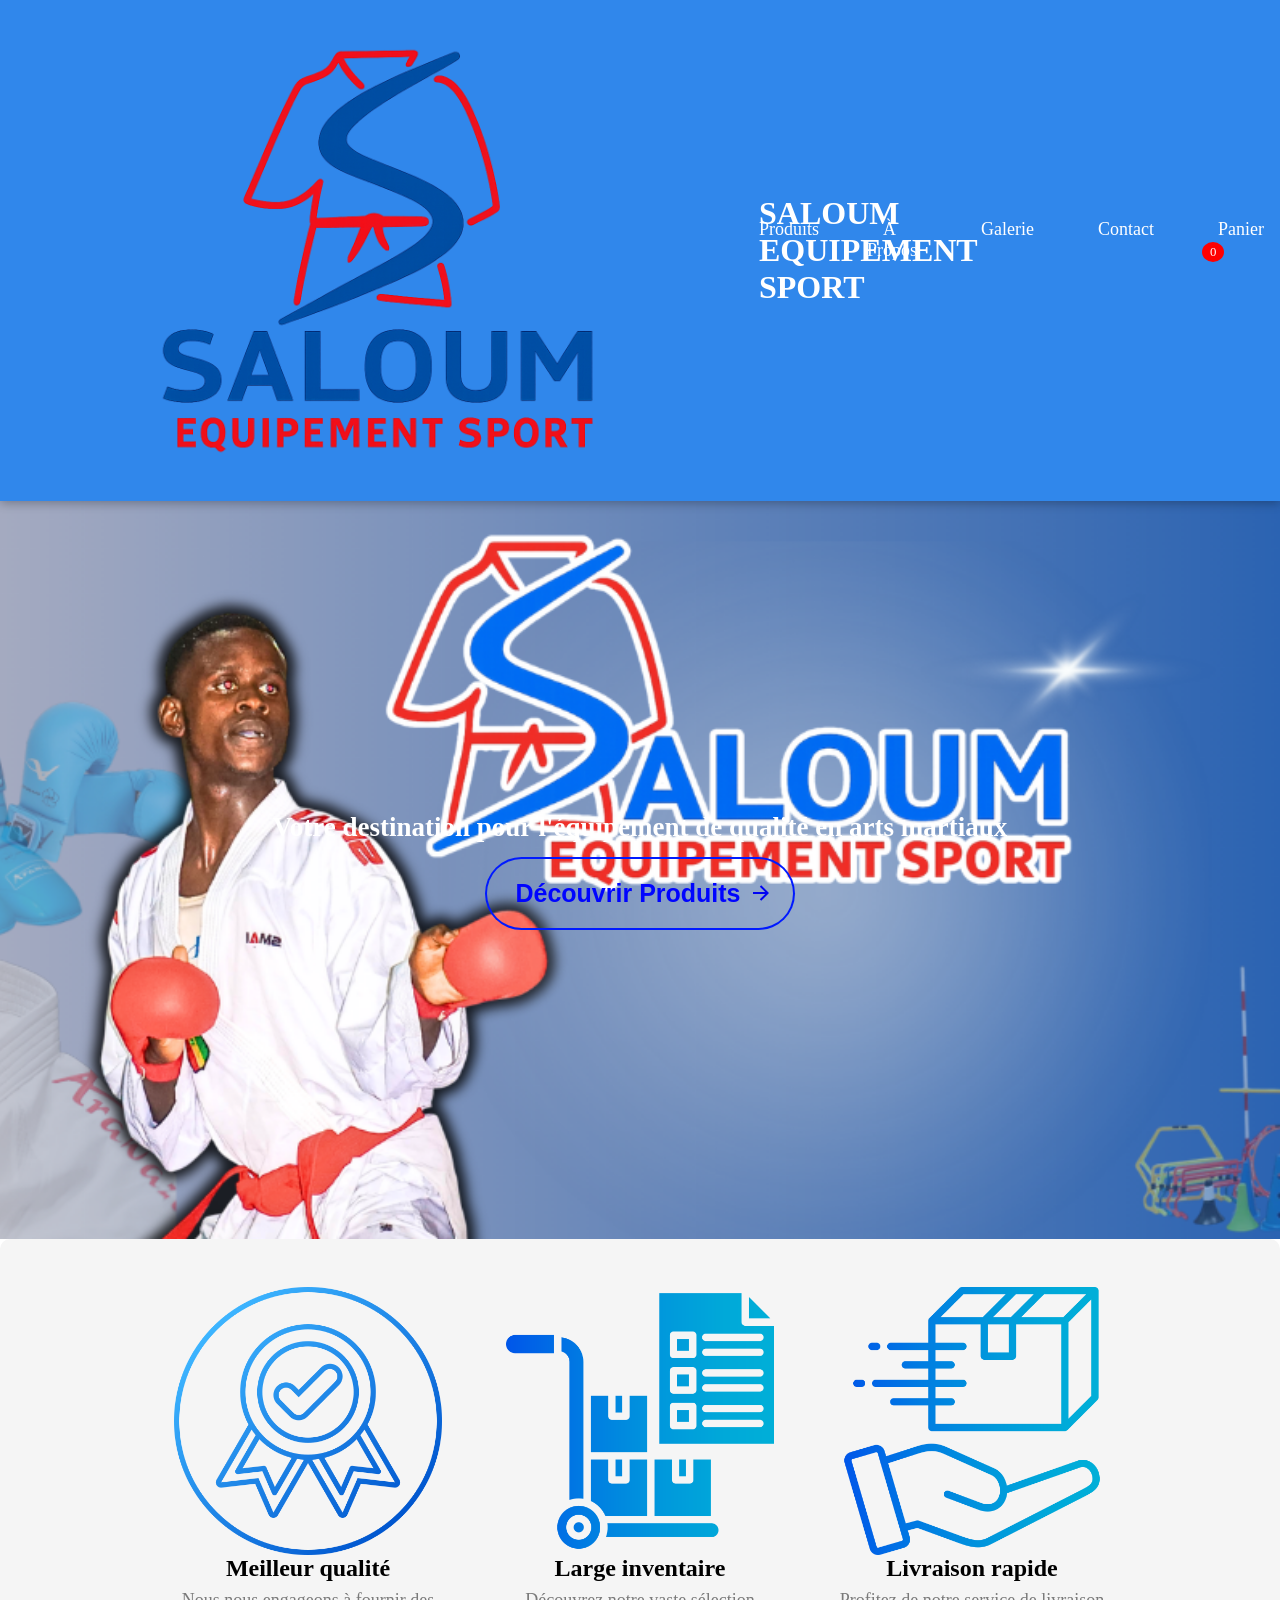
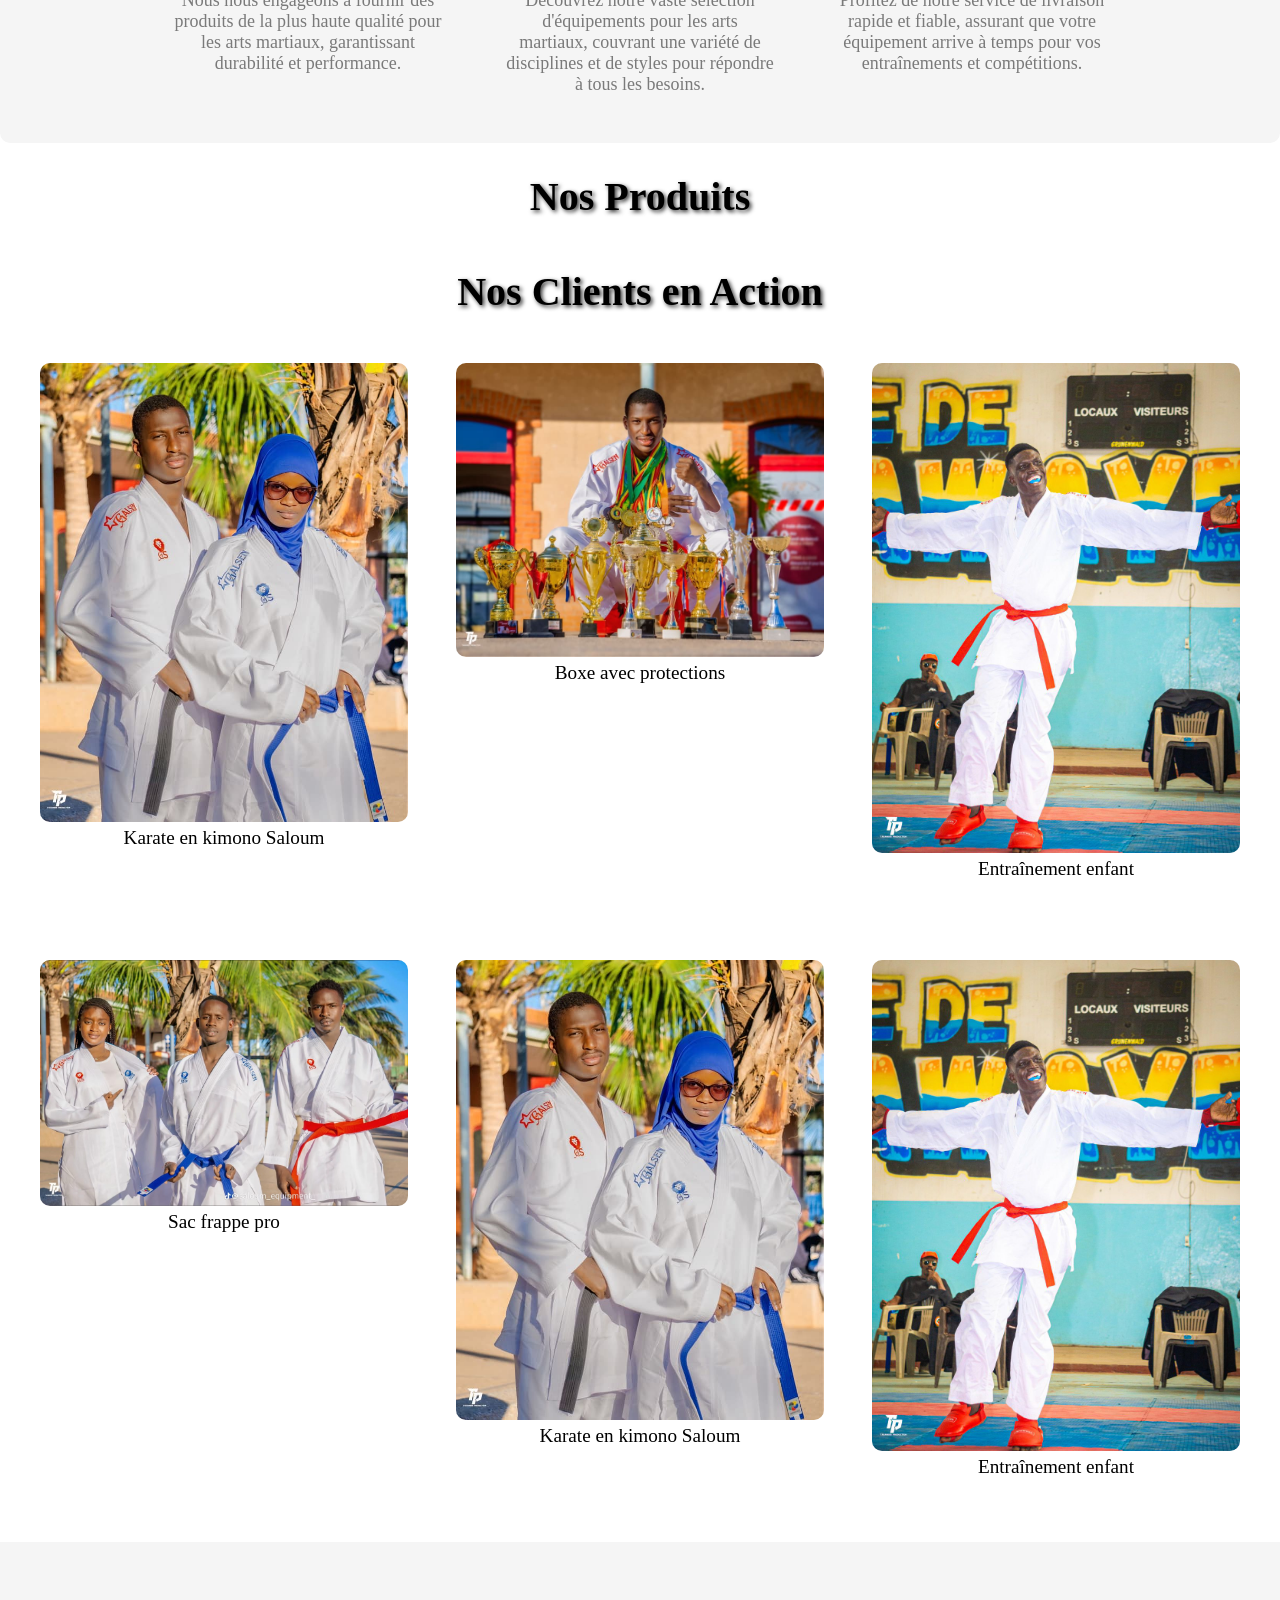
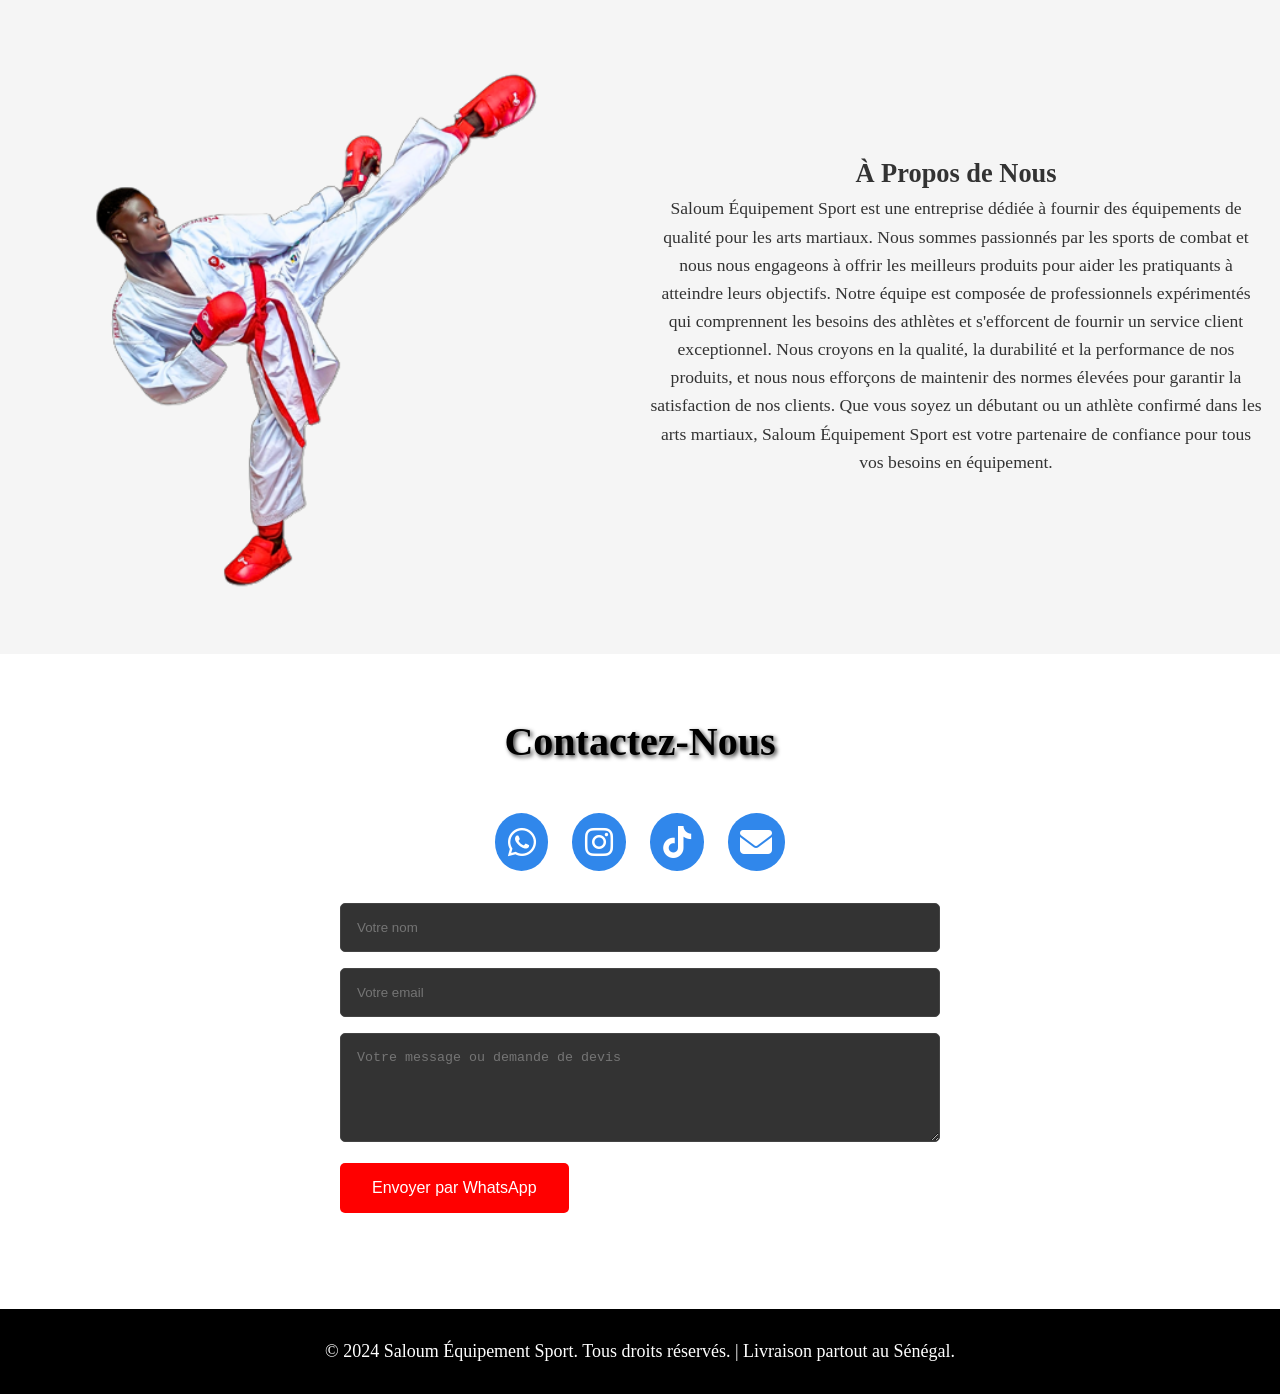
==== commit f2e4029b: "Améliorations UI : contacts avec icônes Font Awesome, section À propos moderne, lightbox navigable p" ====
--- a/index.html
+++ b/index.html
@@ -6,6 +6,7 @@
     <meta name="viewport" content="width=device-width, initial-scale=1.0">
     <title>Saloum Équipement Sport - Matériel Arts Martiaux</title>
     <link rel="stylesheet" href="styles.css">
+    <link rel="stylesheet" href="https://cdnjs.cloudflare.com/ajax/libs/font-awesome/6.5.0/css/all.min.css">
 </head>
 
 <body>
@@ -19,7 +20,12 @@
                 </div>
             </div>
         </div>
-        <ul>
+        <button class="hamburger" id="hamburger">
+            <span></span>
+            <span></span>
+            <span></span>
+        </button>
+        <ul id="nav-menu">
             <li><a href="#produits">Produits</a>
                 <ul>
                     <li><a href="#" data-categorie="homme">Homme / Kimono</a></li>
@@ -94,38 +100,47 @@
         <h2 class="h2">Nos Clients en Action</h2>
         <div class="galerie-grid">
             <div class="galerie-item">
-                <img src="photo/moietmc.jpeg" alt="Client 1">
+                <img src="photo/moietmc.jpeg" alt="Karate en kimono Saloum">
                 <p>Karate en kimono Saloum</p>
             </div>
             <div class="galerie-item">
-                <img src="photo/trophé1.jpeg" alt="Client 2">
+                <img src="photo/trophé1.jpeg" alt="Boxe avec protections">
                 <p>Boxe avec protections</p>
             </div>
             <div class="galerie-item">
-                <img src="photo/DACOSTA.jpeg" alt="Client 3">
+                <img src="photo/DACOSTA.jpeg" alt="Entraînement enfant">
                 <p>Entraînement enfant</p>
             </div>
             <div class="galerie-item">
-                <img src="photo/galsen.jpeg" alt="Client 4">
+                <img src="photo/galsen.jpeg" alt="Sac frappe pro">
                 <p>Sac frappe pro</p>
             </div>
             <div class="galerie-item">
-                <img src="photo/moietmc.jpeg" alt="Client 1">
+                <img src="photo/moietmc.jpeg" alt="Karate en kimono Saloum">
                 <p>Karate en kimono Saloum</p>
             </div>
             <div class="galerie-item">
-                <img src="photo/DACOSTA.jpeg" alt="Client 3">
+                <img src="photo/DACOSTA.jpeg" alt="Entraînement enfant">
                 <p>Entraînement enfant</p>
             </div>
         </div>
     </section>
 
+    <!-- Lightbox -->
+    <div id="lightbox" class="lightbox">
+        <span class="close">&times;</span>
+        <span class="prev">&#10094;</span>
+        <span class="next">&#10095;</span>
+        <img class="lightbox-content" id="lightbox-img">
+        <p id="lightbox-caption"></p>
+    </div>
+
     <section id="a-propos">
-        <h2 class="h2">À Propos de Nous</h2>
         <div class="about-container">
-            <div class="about-container">
-                <img src="photo/karaté .PNG" alt="photo saloum02" class="about-image">
-                <p class="about-text">
+            <img src="photo/karaté .PNG" alt="À propos" class="about-image">
+            <div class="about-text">
+                <h2>À Propos de Nous</h2>
+                <p>
                     Saloum Équipement Sport est une entreprise dédiée à fournir des équipements de qualité pour les arts
                     martiaux. Nous sommes passionnés par les sports de combat et nous nous engageons à offrir les
                     meilleurs
@@ -143,19 +158,24 @@
                     en équipement.
                 </p>
             </div>
-            <img src="photo/SALOUM EQUIPEMENT.PNG" alt="photo saloum02" class="about-image2">
-
         </div>
     </section>
     <!-- Contact -->
     <section id="contact" class="section-contact">
         <h2 class="h2">Contactez-Nous</h2>
         <div class="contacts">
-            <a href="https://wa.me/221779783473" class="contact-link">📱 WhatsApp<br>+221 77 123 45 67</a>
-            <a href="https://instagram.com/saloum_equipment_sport" class="contact-link" target="_blank">📸
-                Instagram<br>@saloum_equipment_sport</a>
-            <a href="https://tiktok.com/@saloum_equipment_" class="contact-link" target="_blank">🎥 TikTok<br>@Saloum_equipment_Business</a>
-            <a href="https://wa.me/221779783473" class="contact-link">✉️ Message Direct<br>Commande rapide</a>
+            <a href="https://wa.me/221779783473" class="contact-link">
+                <i class="fab fa-whatsapp"></i>
+            </a>
+            <a href="https://instagram.com/saloum_equipment_sport" class="contact-link" target="_blank">
+                <i class="fab fa-instagram"></i>
+            </a>
+            <a href="https://tiktok.com/@saloum_equipment_" class="contact-link" target="_blank">
+                <i class="fab fa-tiktok"></i>
+            </a>
+            <a href="https://wa.me/221779783473" class="contact-link">
+                <i class="fas fa-envelope"></i>
+            </a>
         </div>
         <form id="form-contact">
             <input type="text" name="nom" placeholder="Votre nom" required>
--- a/styles.css
+++ b/styles.css
@@ -1,8 +1,14 @@
 * {
-  margin: 0;
-  padding: 0;
-  box-sizing: border-box;
-}
+    margin: 0;
+    padding: 0;
+    box-sizing: border-box;
+}
+
+body {
+    font-size: 16px;
+    /* Taille de base */
+}
+
 nav {
     background: rgb(48, 135, 235);
     padding: 0.5rem 1rem;
@@ -25,6 +31,13 @@
     height: 70px;
     width: auto;
     font-style: inherit;
+    max-width: 100%;
+    height: auto;
+}
+
+img {
+    max-width: 100%;
+    height: auto;
 }
 
 .logo h1 {
@@ -37,6 +50,23 @@
     list-style: none;
     gap: 2rem;
     padding: 20;
+}
+
+.hamburger {
+    display: none;
+    flex-direction: column;
+    background: none;
+    border: none;
+    cursor: pointer;
+    padding: 0.5rem;
+}
+
+.hamburger span {
+    width: 25px;
+    height: 3px;
+    background: #fff;
+    margin: 3px 0;
+    transition: 0.3s;
 }
 
 nav li {
@@ -91,10 +121,10 @@
 }
 
 .hero-content {
-    padding: 1.5rem;
-    border-radius: 10px;
-    margin-left: 18%;
-    margin-top: 15%;
+    margin: 0;
+    padding: 1rem;
+    width: 90%;
+    text-align: center;
 }
 
 .hero-content h1 {
@@ -214,17 +244,22 @@
 
 .large-block-container {
     display: flex;
-    gap: 300px;
-    margin-left: 10%;
-    height: 280px;
+    gap: 2rem;
+    justify-content: center;
+    margin: 0 auto;
+    max-width: 90%;
+    height: auto;
+    flex-wrap: wrap;
 }
 
 .block {
-    display: block;
+    display: flex;
+    flex-direction: column;
     align-items: center;
     text-align: center;
-    width: 300px;
-    height: 270px;
+    width: 100%;
+    max-width: 300px;
+    height: auto;
     padding: 1rem;
     color: #7a7a7a;
 }
@@ -237,9 +272,9 @@
 }
 
 .large-block img {
-    height: 120px;
+    height: auto;
     width: auto;
-    max-width: 400px;
+    max-width: 100%;
     border-radius: 10px;
 }
 
@@ -250,32 +285,37 @@
     text-align: center;
     display: block;
 }
+
 .about-container {
-    gap: 0.5rem;
+    gap: 1rem;
     display: flex;
-    height: 255px;
+    flex-wrap: wrap;
+    justify-content: center;
+    height: auto;
 }
 
 .about-container .about-image {
-    width: 700px;
-    height: 600px;
+    flex: 1;
+    width: 100%;
+    height: auto;
+    object-fit: contain;
+    border-radius: 10px;
+}
+
+.about-image2 {
+    width: 100%;
+    max-width: 700px;
+    height: auto;
     object-fit: cover;
     border-radius: 10px;
-    margin-bottom: 160px;
-}
-.about-image2 {
-    width: 700px;
-    height: 600px;
-    object-fit: cover;
-    border-radius: 10px;
-    margin-bottom: 90px;
+    margin-bottom: 1rem;
 }
 
 .about-container .about-text {
-    padding: 1rem;
-    color: #5f5f5f;
-    margin-bottom: 150px;
-    text-align: center;
+    flex: 1;
+    font-size: 1.1rem;
+    line-height: 1.6;
+    color: #333;
 }
 
 /* section Galerie */
@@ -285,12 +325,14 @@
     background: #1a1a1a;
     text-align: center;
 }
+
 #galerie p {
     color: #000000;
     font-size: 1.2rem;
     margin-bottom: 2rem;
     text-align: center;
 }
+
 .galerie-grid {
     display: grid;
     grid-template-columns: repeat(auto-fit, minmax(300px, 1fr));
@@ -302,7 +344,7 @@
 
 .galerie-item img {
     width: 100%;
-    height: 300px;
+    height: auto;
     object-fit: cover;
     object-position: center;
     border-radius: 10px;
@@ -312,24 +354,28 @@
 
 /* Contact */
 .contacts {
-    display: grid;
-    grid-template-columns: repeat(auto-fit, minmax(250px, 1fr));
-    gap: 2rem;
-    text-align: center;
+    display: flex;
+    justify-content: center;
+    gap: 1.5rem;
+    margin: 2rem 0;
 }
 
 .contact-link {
-    display: block;
-    padding: 1rem;
-    background: #333;
+    font-size: 2rem;
     color: #fff;
+    background: #3087eb;
+    padding: 0.8rem;
+    border-radius: 50%;
+    transition: background 0.3s, transform 0.3s;
     text-decoration: none;
-    border-radius: 10px;
-    transition: background 0.3s;
+    display: flex;
+    align-items: center;
+    justify-content: center;
 }
 
 .contact-link:hover {
     background: #ff0000;
+    transform: scale(1.1);
 }
 
 /* Formulaire */
@@ -373,16 +419,19 @@
     margin-bottom: 3rem;
     text-shadow: 2px 2px 4px rgba(0, 0, 0, 0.8);
 }
+
 #a-propos {
     padding: 2rem 1rem;
     background: #f5f5f5;
 }
+
 .about-container {
     display: flex;
     align-items: center;
     gap: 1rem;
     margin-top: 2rem;
 }
+
 /* Footer */
 footer {
     background: #000;
@@ -392,18 +441,533 @@
 }
 
 /* Responsive */
+@media (max-width: 600px) {
+    body {
+        font-size: 14px;
+    }
+
+    .menu {
+        flex-direction: column;
+    }
+}
+
+@media (min-width: 601px) and (max-width: 1024px) {
+    body {
+        font-size: 16px;
+    }
+}
+
+@media (min-width: 1025px) {
+    body {
+        font-size: 18px;
+    }
+}
+
+@media (max-width: 1024px) {
+    .large-block-container {
+        gap: 2rem;
+        flex-wrap: wrap;
+        justify-content: center;
+    }
+
+    .block {
+        width: 100%;
+        max-width: 250px;
+    }
+
+    .about-container {
+        flex-direction: column;
+        text-align: center;
+    }
+
+    .about-image {
+        max-width: 100%;
+        height: auto;
+        object-fit: contain;
+    }
+
+    .about-text {
+        font-size: 1rem;
+        padding: 0.8rem;
+    }
+}
+
 @media (max-width: 768px) {
+    nav {
+        flex-direction: row;
+        justify-content: space-between;
+        padding: 0.5rem;
+    }
+
+    .logo img {
+        height: 50px;
+    }
+
+    .logo h1 {
+        font-size: 1.4rem;
+    }
+
+    .hamburger {
+        display: flex;
+    }
+
     nav ul {
+        position: absolute;
+        top: 100%;
+        left: 0;
+        width: 100%;
+        background: rgb(48, 135, 235);
+        flex-direction: column;
+        gap: 0.75rem;
+        padding: 0.75rem;
         display: none;
-        /* Hamburger à ajouter en JS */
-    }
-
-    #hero h2 {
-        font-size: 2rem;
-    }
-
-    .produits-grid {
+    }
+
+    nav ul.show {
+        display: flex;
+    }
+
+    nav a {
+        padding: 0.45rem 0.65rem;
+        font-size: 0.9rem;
+    }
+
+    .hero-content {
+        margin-left: 0;
+        margin-top: 0;
+        padding: 0.9rem;
+        width: 88%;
+    }
+
+    .hero-content h2 {
+        font-size: 1.45rem;
+        line-height: 1.25;
+    }
+
+    .animated-button {
+        font-size: 15px;
+        padding: 9px 18px;
+    }
+
+    .large-block {
+        padding: 1rem 0.75rem;
+    }
+
+    .large-block-container {
+        flex-direction: column;
+        gap: 0.75rem;
+        margin-left: 0;
+        height: auto;
+    }
+
+    .block {
+        width: 100%;
+        height: auto;
+        padding: 0.75rem;
+    }
+
+    .large-block img {
+        height: 80px;
+    }
+
+    .block h2 {
+        font-size: 1.15rem;
+    }
+
+    .block p {
+        font-size: 0.9rem;
+    }
+
+    .about-container {
+        flex-direction: column;
+        text-align: center;
+        gap: 0.75rem;
+    }
+
+    .about-image,
+    .about-image2 {
+        width: 100%;
+        height: auto;
+        max-height: 260px;
+    }
+
+    .about-text {
+        padding: 0.5rem;
+        font-size: 0.95rem;
+        margin-bottom: 0;
+    }
+
+    .galerie-grid {
         grid-template-columns: 1fr;
+        gap: 0.9rem;
+    }
+
+    .galerie-item img {
+        height: 200px;
+    }
+
+    .galerie-item p {
+        font-size: 0.95rem;
+        margin-top: 0.5rem;
+    }
+
+    .produits-container {
+        grid-template-columns: 1fr;
+        gap: 1rem;
+    }
+
+    .carte-produit {
+        border-radius: 12px;
+    }
+
+    .image-produit {
+        height: 180px;
+    }
+
+    .info-produit {
+        padding: 0.95rem;
+    }
+
+    .info-produit h3 {
+        font-size: 0.98rem;
+    }
+
+    .info-produit .description {
+        font-size: 0.85rem;
+    }
+
+    .info-produit .prix {
+        font-size: 1.05rem;
+    }
+
+    .btn-ajouter {
+        padding: 0.7rem 1rem;
+        font-size: 0.9rem;
+    }
+
+    .h2 {
+        font-size: 1.8rem;
+        margin-bottom: 2rem;
+    }
+
+    .contacts {
+        flex-direction: column;
+        align-items: center;
+        gap: 1rem;
+    }
+
+    .contact-link {
+        font-size: 1.5rem;
+        padding: 0.6rem;
+    }
+
+    form {
+        max-width: 100%;
+        margin: 1rem auto;
+        padding: 0 0.8rem;
+    }
+
+    input,
+    textarea {
+        padding: 0.8rem;
+        font-size: 0.92rem;
+    }
+
+    button[type='submit'] {
+        padding: 0.8rem 1.3rem;
+        font-size: 0.92rem;
+    }
+
+    .section-contact {
+        padding: 1.8rem 1rem;
+    }
+
+    .contenu-panier {
+        padding: 0.95rem;
+        max-width: 95%;
+    }
+
+    .item-panier {
+        flex-direction: column;
+        text-align: center;
+        gap: 0.65rem;
+    }
+
+    .item-panier img {
+        width: 48px;
+        height: 48px;
+    }
+}
+
+@media (max-width: 480px) {
+    nav {
+        padding: 0.4rem 0.75rem;
+    }
+
+    .logo img {
+        height: 45px;
+    }
+
+    .logo h1 {
+        font-size: 1.2rem;
+    }
+
+    h1, .h2 {
+        font-size: 1.2rem;
+        line-height: 1.3;
+    }
+
+    .hero-content {
+        width: 100%;
+        padding: 0.9rem;
+    }
+
+    .hero-content h2 {
+        font-size: 1.4rem;
+    }
+
+    .animated-button {
+        font-size: 14px;
+        padding: 10px 18px;
+    }
+
+    .large-block {
+        padding: 1rem;
+    }
+
+    .block h2 {
+        font-size: 1.1rem;
+    }
+
+    .block p,
+    .info-produit .description,
+    nav a,
+    .contact-link {
+        font-size: 0.9rem;
+    }
+
+    .galerie-item img {
+        height: 180px;
+    }
+
+    .hero-content h2,
+    .h2 {
+        font-size: 1.6rem;
+    }
+
+    #produits {
+        padding: 3rem 1rem;
+    }
+
+    .produits-container {
+        gap: 0.85rem;
+    }
+
+    .info-produit {
+        padding: 1rem;
+    }
+
+    .btn-ajouter {
+        padding: 0.7rem 1.1rem;
+        font-size: 0.9rem;
+    }
+
+    .contact-link {
+        padding: 0.8rem;
+    }
+
+    .section-contact {
+        padding: 2rem 0.8rem;
+    }
+}
+
+@media (max-width: 420px) {
+    nav {
+        padding: 0.35rem 0.5rem;
+    }
+
+    .logo img {
+        height: 40px;
+    }
+
+    .logo h1 {
+        font-size: 1rem;
+    }
+
+    nav a {
+        font-size: 0.85rem;
+        padding: 0.4rem 0.6rem;
+    }
+
+    .hero-content {
+        padding: 0.8rem;
+        width: 100%;
+    }
+
+    .hero-content h2 {
+        font-size: 1.2rem;
+        line-height: 1.2;
+    }
+
+    .animated-button {
+        font-size: 13px;
+        padding: 8px 16px;
+    }
+
+    .about-text {
+        font-size: 0.95rem;
+        line-height: 1.4;
+    }
+
+    .block {
+        width: 100%;
+        padding: 0.75rem;
+    }
+
+    .block h2 {
+        font-size: 1rem;
+    }
+
+    .block p,
+    .info-produit .description,
+    .contact-link {
+        font-size: 0.85rem;
+    }
+
+    .galerie-item img {
+        height: 160px;
+    }
+
+    .h2 {
+        font-size: 1.5rem;
+        margin-bottom: 1.5rem;
+    }
+
+    #produits {
+        padding: 3rem 1rem;
+    }
+
+    .produits-container {
+        gap: 0.75rem;
+    }
+
+    .info-produit h3 {
+        font-size: 0.95rem;
+    }
+
+    .info-produit .prix {
+        font-size: 1rem;
+    }
+
+    .btn-ajouter {
+        padding: 0.65rem 1rem;
+        font-size: 0.85rem;
+    }
+
+    .section-contact {
+        padding: 1.5rem 0.6rem;
+    }
+
+    input,
+    textarea {
+        font-size: 0.9rem;
+    }
+
+    .contact-link {
+        padding: 0.7rem;
+    }
+
+    .contenu-panier {
+        padding: 0.85rem;
+    }
+
+    .item-panier img {
+        width: 45px;
+        height: 45px;
+    }
+
+    .about-image,
+    .about-image2 {
+        max-height: 200px;
+    }
+
+    .about-text {
+        font-size: 0.88rem;
+        padding: 0.6rem 0.5rem 0.5rem;
+        line-height: 1.4;
+    }
+
+    .galerie-grid {
+        gap: 0.85rem;
+    }
+
+    .galerie-item img {
+        height: 150px;
+    }
+
+    .galerie-item p {
+        font-size: 0.85rem;
+    }
+
+    .h2 {
+        font-size: 1.35rem;
+        margin-bottom: 1.2rem;
+    }
+
+    #produits {
+        padding: 2.5rem 0.8rem;
+    }
+
+    .produits-container {
+        gap: 0.75rem;
+    }
+
+    .image-produit {
+        height: 160px;
+    }
+
+    .info-produit {
+        padding: 0.85rem;
+    }
+
+    .info-produit h3 {
+        font-size: 0.92rem;
+    }
+
+    .info-produit .prix {
+        font-size: 0.95rem;
+    }
+
+    .btn-ajouter {
+        padding: 0.6rem 0.95rem;
+        font-size: 0.82rem;
+    }
+
+    .section-contact {
+        padding: 1.2rem 0.5rem;
+    }
+
+    input,
+    textarea {
+        font-size: 0.85rem;
+        padding: 0.75rem;
+    }
+
+    .contact-link {
+        padding: 0.65rem;
+    }
+
+    .contenu-panier {
+        padding: 0.75rem;
+    }
+
+    .item-panier img {
+        width: 42px;
+        height: 42px;
+    }
+
+    #hero {
+        min-height: 55vh;
     }
 }
 
@@ -426,12 +990,66 @@
     animation-delay: 0.3s;
 }
 
-/* etc. */
-
-/* Section Produits */
-#produits {
-    padding: 4rem 2rem;
-    background: #f5f5f5;
+/* Lightbox */
+.lightbox {
+    display: none;
+    position: fixed;
+    z-index: 1000;
+    left: 0;
+    top: 0;
+    width: 100%;
+    height: 100%;
+    background-color: rgba(0, 0, 0, 0.9);
+    justify-content: center;
+    align-items: center;
+}
+
+.lightbox-content {
+    max-width: 90%;
+    max-height: 80%;
+    object-fit: contain;
+}
+
+.close {
+    position: absolute;
+    top: 20px;
+    right: 35px;
+    color: #fff;
+    font-size: 40px;
+    font-weight: bold;
+    cursor: pointer;
+}
+
+.close:hover,
+.close:focus {
+    color: #bbb;
+    text-decoration: none;
+    cursor: pointer;
+}
+
+#lightbox-caption {
+    color: #ccc;
+    text-align: center;
+    margin-top: 10px;
+}
+
+/* Flèches navigation */
+.prev, .next {
+    cursor: pointer;
+    position: absolute;
+    top: 50%;
+    font-size: 2.5rem;
+    color: #fff;
+    padding: 0.5rem;
+    user-select: none;
+    transition: color 0.3s;
+}
+
+.prev { left: 20px; }
+.next { right: 20px; }
+
+.prev:hover, .next:hover {
+    color: #ff0000;
 }
 
 .produits-container {
@@ -464,7 +1082,7 @@
 
 .image-produit img {
     width: 100%;
-    height: 100%;
+    height: auto;
     object-fit: cover;
     transition: transform 0.3s;
 }
@@ -773,11 +1391,11 @@
     flex-shrink: 0;
 }
 
-.option-paiement input:checked + .radio-custom {
+.option-paiement input:checked+.radio-custom {
     border-color: #3087eb;
 }
 
-.option-paiement input:checked + .radio-custom::after {
+.option-paiement input:checked+.radio-custom::after {
     content: '';
     position: absolute;
     top: 50%;
@@ -988,20 +1606,20 @@
         grid-template-columns: repeat(auto-fill, minmax(220px, 1fr));
         gap: 1rem;
     }
-    
+
     .item-panier {
         flex-direction: column;
         align-items: flex-start;
     }
-    
+
     .details-item {
         width: 100%;
     }
-    
+
     .quantite-controls {
         margin-top: 0.5rem;
     }
-    
+
     .supprimer-item {
         position: absolute;
         top: 0.5rem;
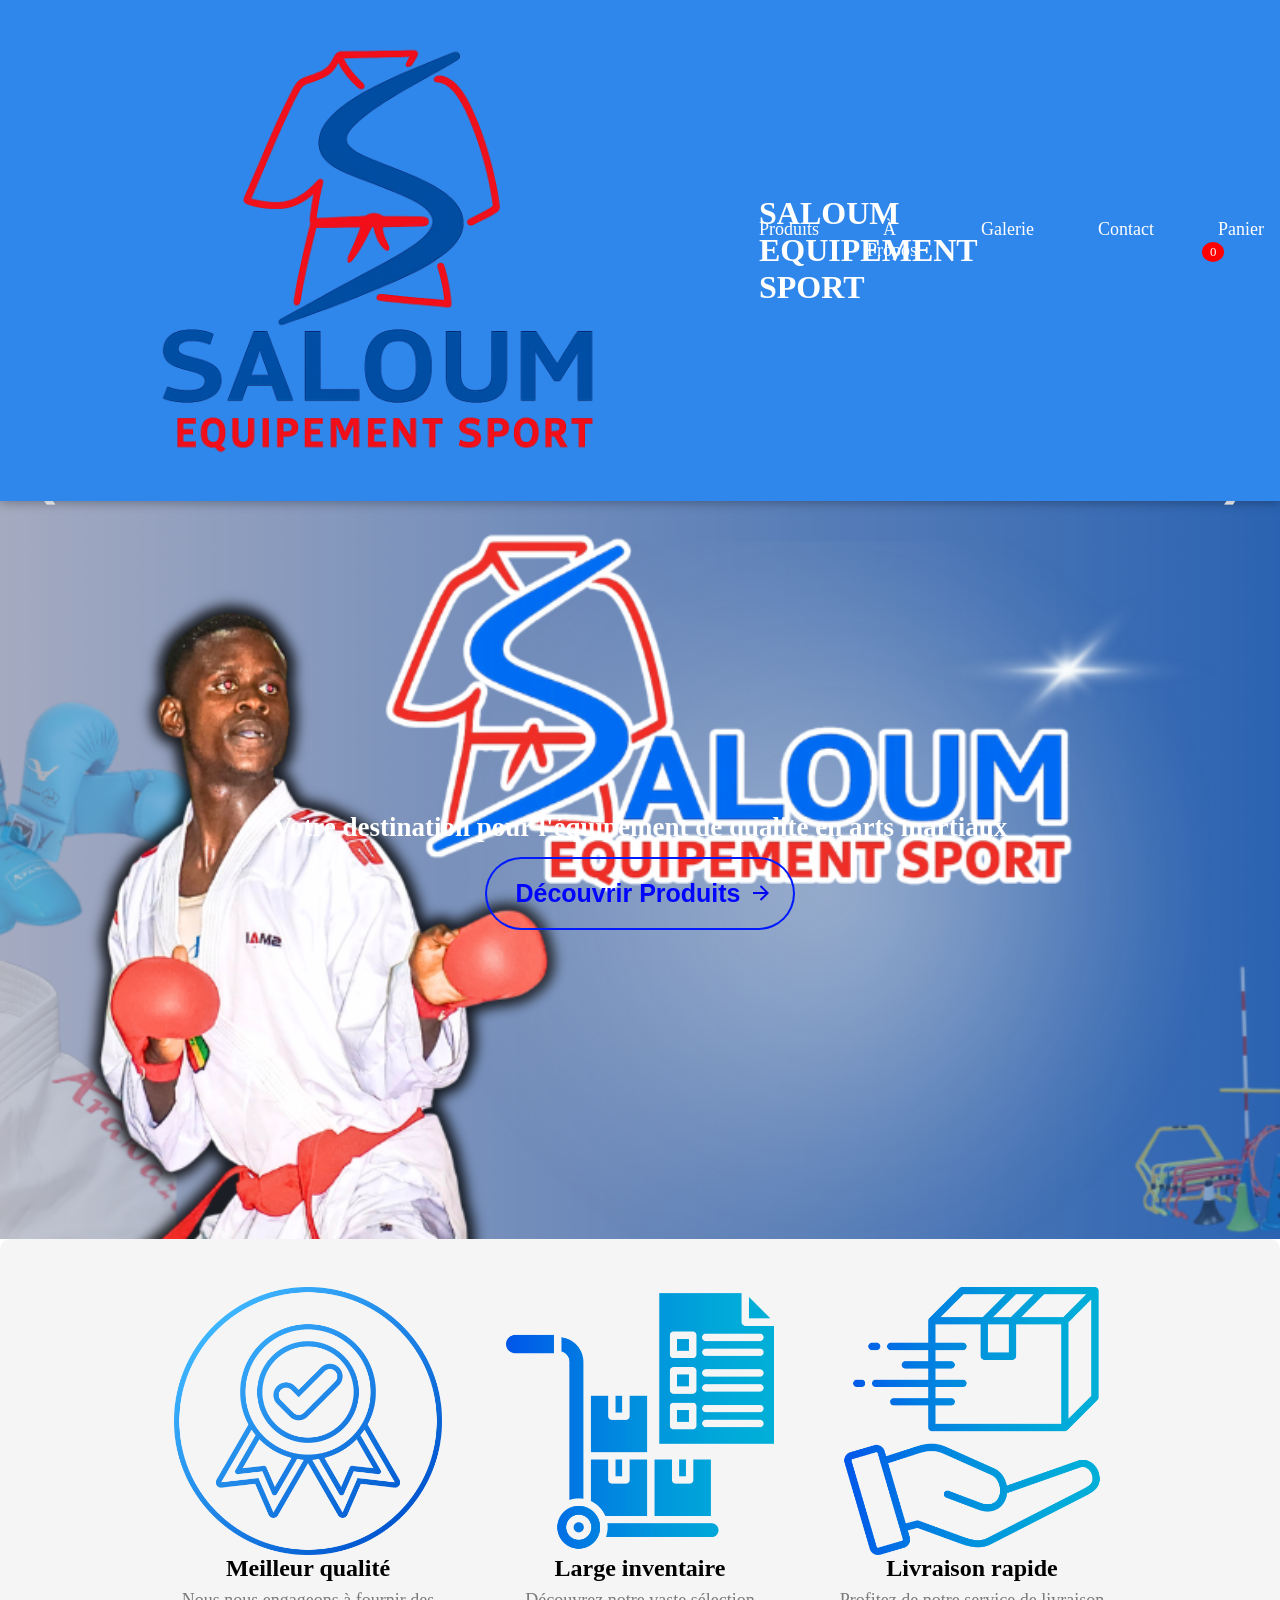
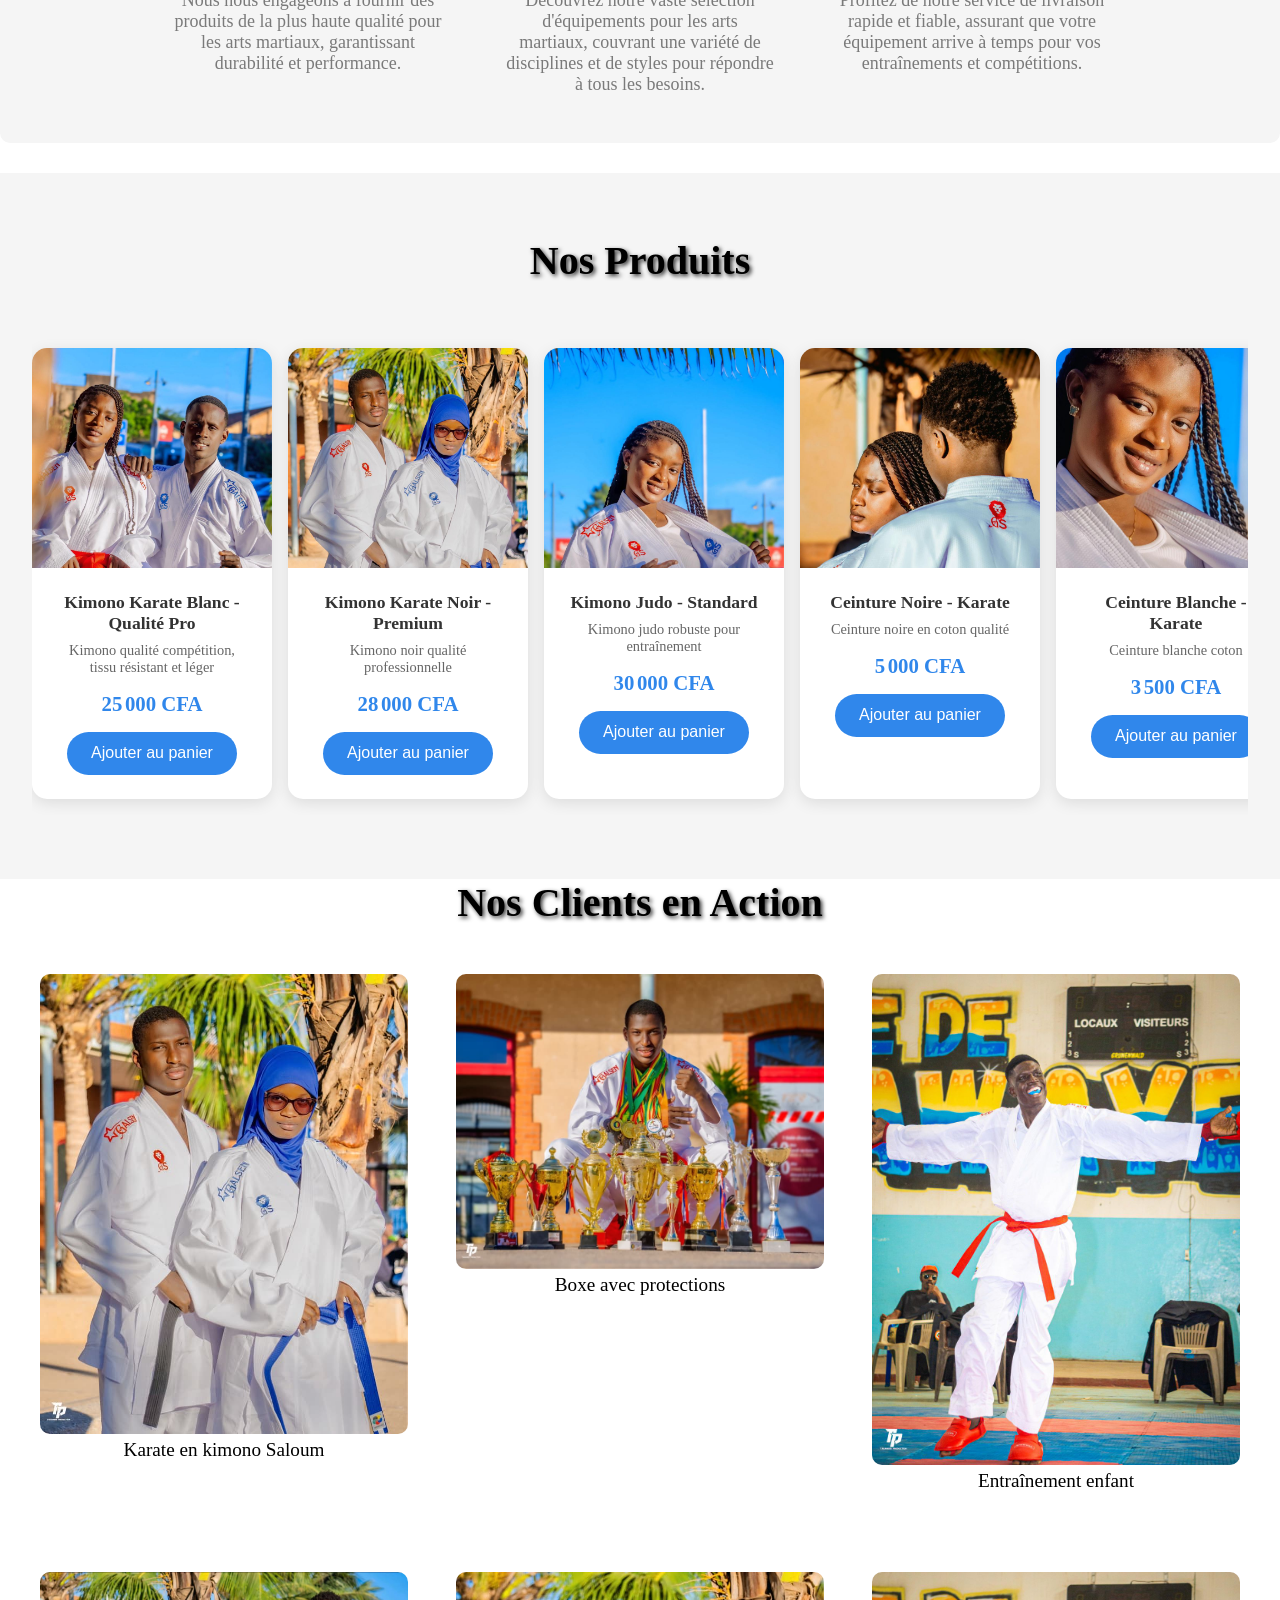
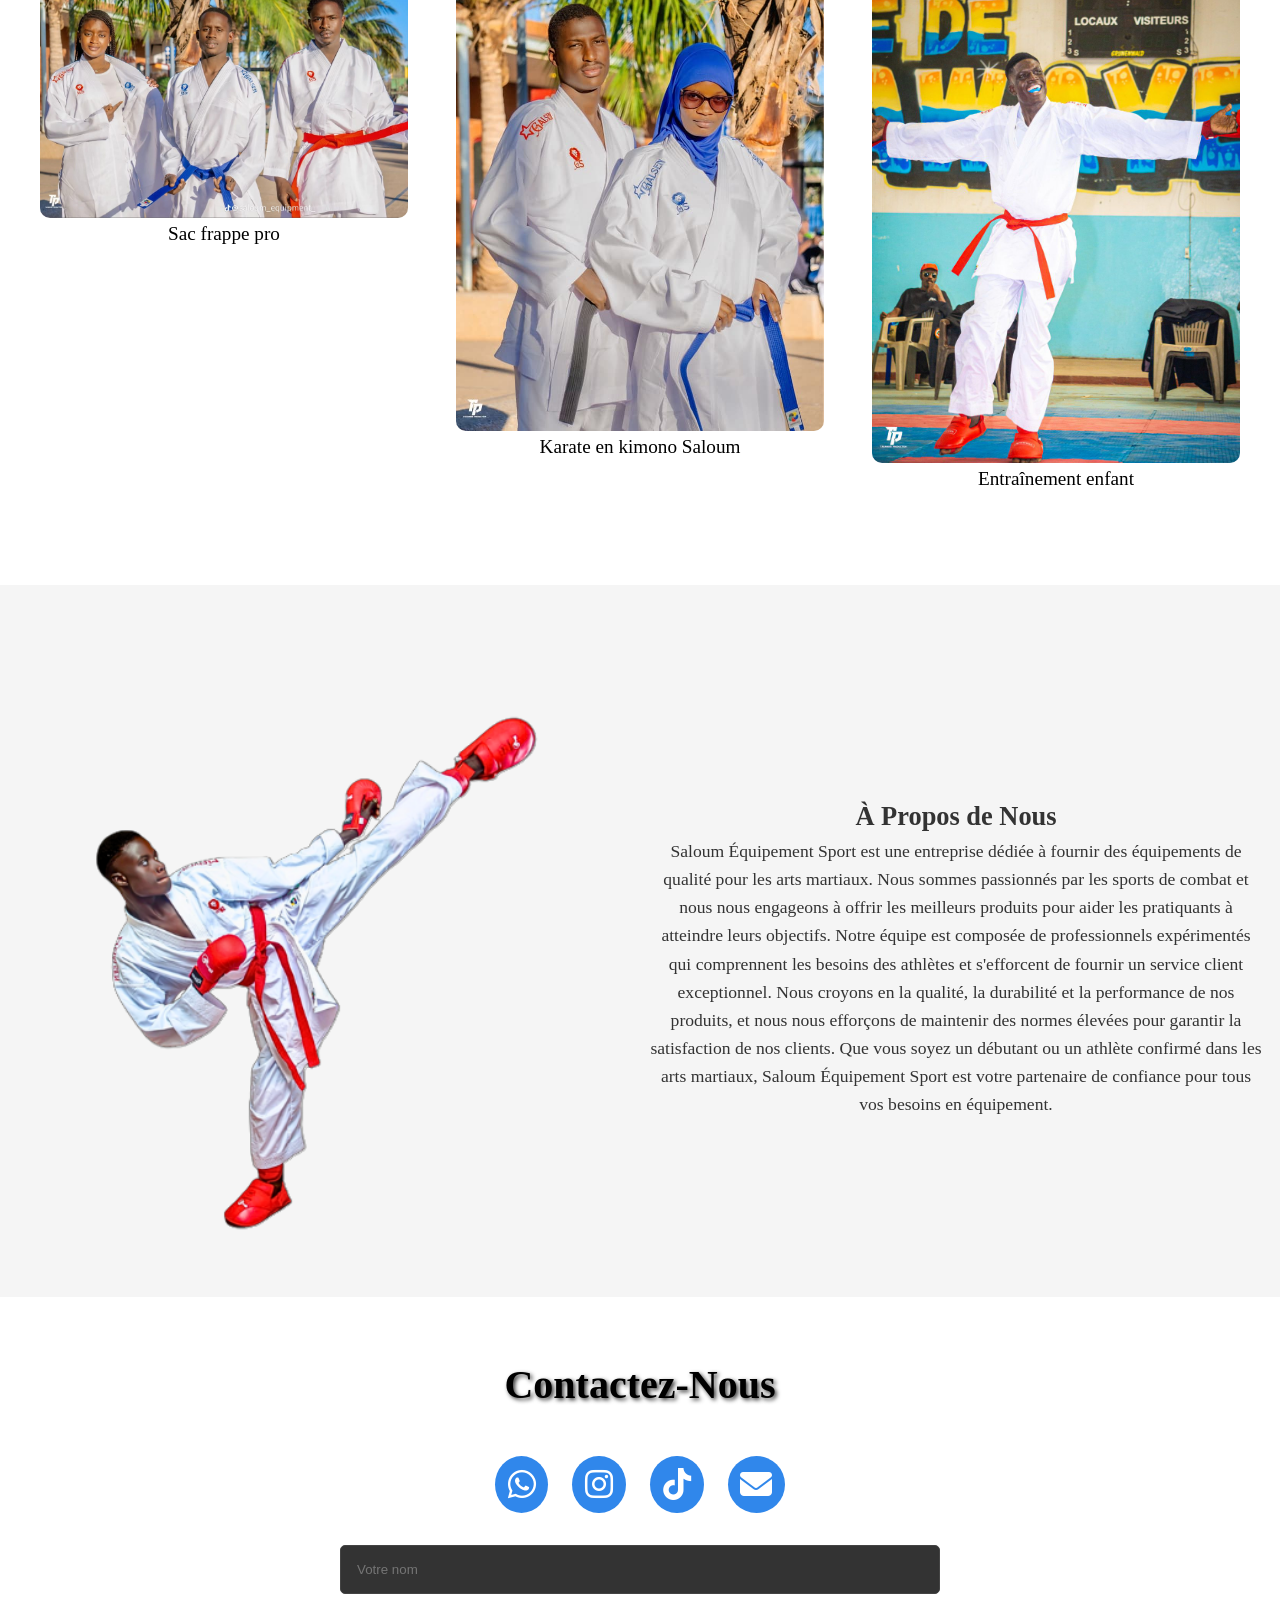
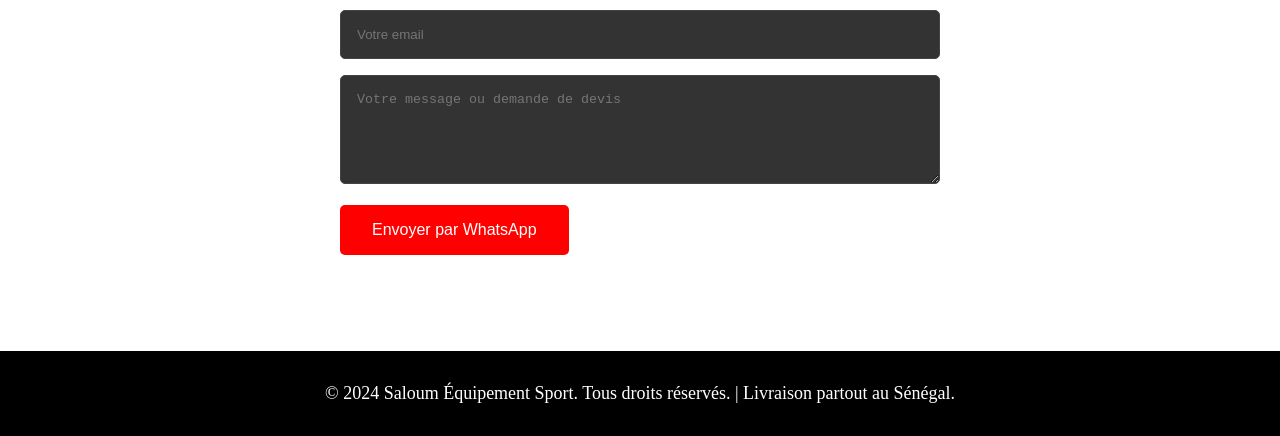
==== commit 72c200ee: "UI améliorations : contacts horizontaux, slider produits horizontal moderne" ====
--- a/index.html
+++ b/index.html
@@ -90,7 +90,7 @@
     </section>
     <section id="produits">
         <h2 class="h2">Nos Produits</h2>
-        <div class="produits-container">
+        <div class="produits-slider">
             <!-- Les produits seront affichés ici via JavaScript -->
         </div>
 
--- a/styles.css
+++ b/styles.css
@@ -651,8 +651,6 @@
     }
 
     .contacts {
-        flex-direction: column;
-        align-items: center;
         gap: 1rem;
     }
 
@@ -696,6 +694,14 @@
     .item-panier img {
         width: 48px;
         height: 48px;
+    }
+}
+
+@media (max-width: 420px) {
+    .contacts {
+        flex-direction: column;
+        align-items: center;
+        gap: 1rem;
     }
 }
 
@@ -990,19 +996,100 @@
     animation-delay: 0.3s;
 }
 
-/* Lightbox */
-.lightbox {
+/* Section Produits */
+#produits {
+    padding: 4rem 2rem;
+    background: #f5f5f5;
+}
+
+.produits-slider {
+    display: flex;
+    gap: 1rem;
+    overflow-x: auto;
+    scroll-snap-type: x mandatory;
+    padding: 1rem;
+}
+
+.produits-slider::-webkit-scrollbar {
     display: none;
-    position: fixed;
-    z-index: 1000;
-    left: 0;
-    top: 0;
+}
+
+.carte-produit {
+    flex: 0 0 auto;
+    width: 160px;
+    scroll-snap-align: start;
+    background: #fff;
+    border-radius: 10px;
+    overflow: hidden;
+    box-shadow: 0 2px 8px rgba(0,0,0,0.1);
+    transition: transform 0.3s, box-shadow 0.3s;
+}
+
+.carte-produit:hover {
+    transform: translateY(-5px);
+    box-shadow: 0 6px 15px rgba(0,0,0,0.2);
+}
+
+.image-produit {
+    width: 100%;
+    height: 120px;
+    background: #f0f0f0;
+}
+
+.image-produit img {
     width: 100%;
     height: 100%;
-    background-color: rgba(0, 0, 0, 0.9);
-    justify-content: center;
-    align-items: center;
-}
+    object-fit: cover;
+}
+
+.info-produit {
+    padding: 0.6rem;
+    text-align: center;
+}
+
+.info-produit h3 {
+    font-size: 0.85rem;
+    margin-bottom: 0.3rem;
+}
+
+.info-produit .prix {
+    font-size: 0.9rem;
+    font-weight: bold;
+    color: #3087eb;
+}
+
+/* Responsive pour le slider produits */
+@media (min-width: 768px) {
+    .carte-produit {
+        width: 200px;
+    }
+    .image-produit {
+        height: 150px;
+    }
+    .info-produit h3 {
+        font-size: 1rem;
+    }
+    .info-produit .prix {
+        font-size: 1.05rem;
+    }
+}
+
+@media (min-width: 1200px) {
+    .carte-produit {
+        width: 240px;
+    }
+    .image-produit {
+        height: 180px;
+    }
+    .info-produit h3 {
+        font-size: 1.1rem;
+    }
+    .info-produit .prix {
+        font-size: 1.15rem;
+    }
+}
+
+/* Lightbox */
 
 .lightbox-content {
     max-width: 90%;
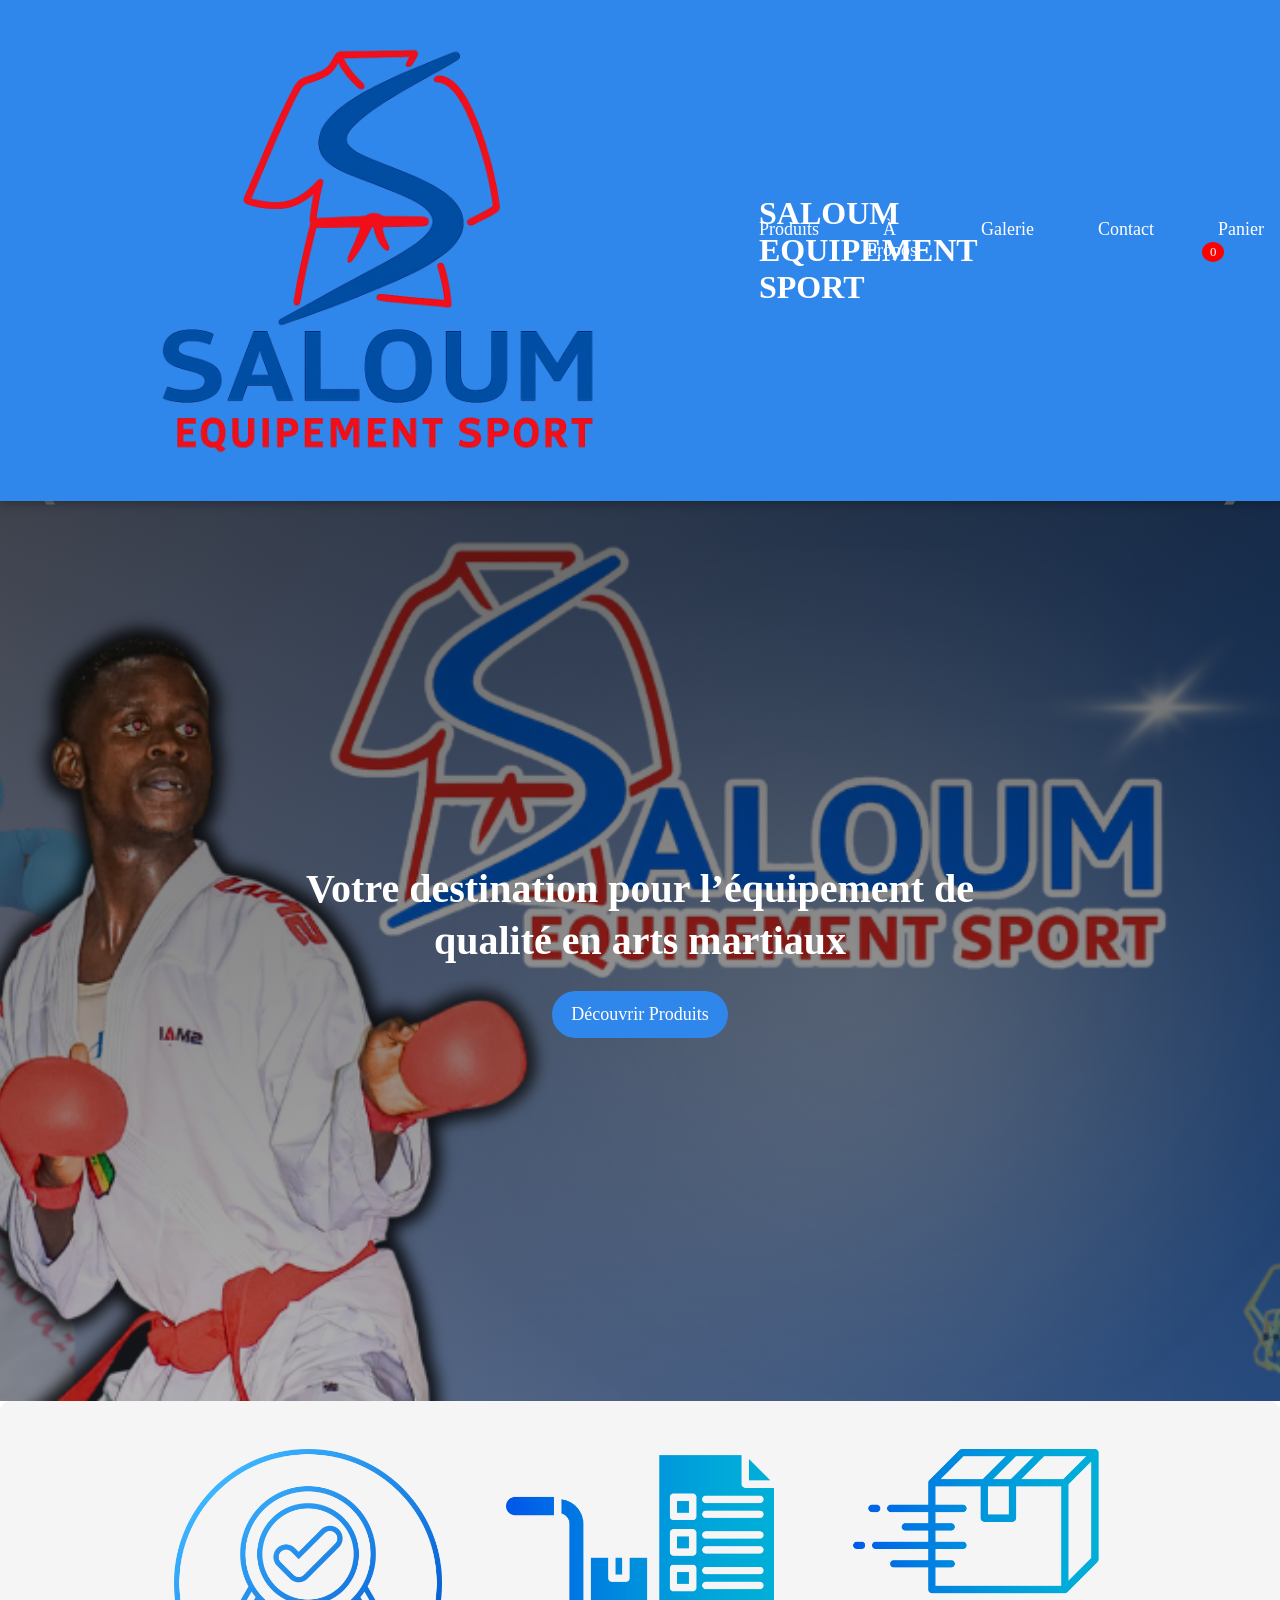
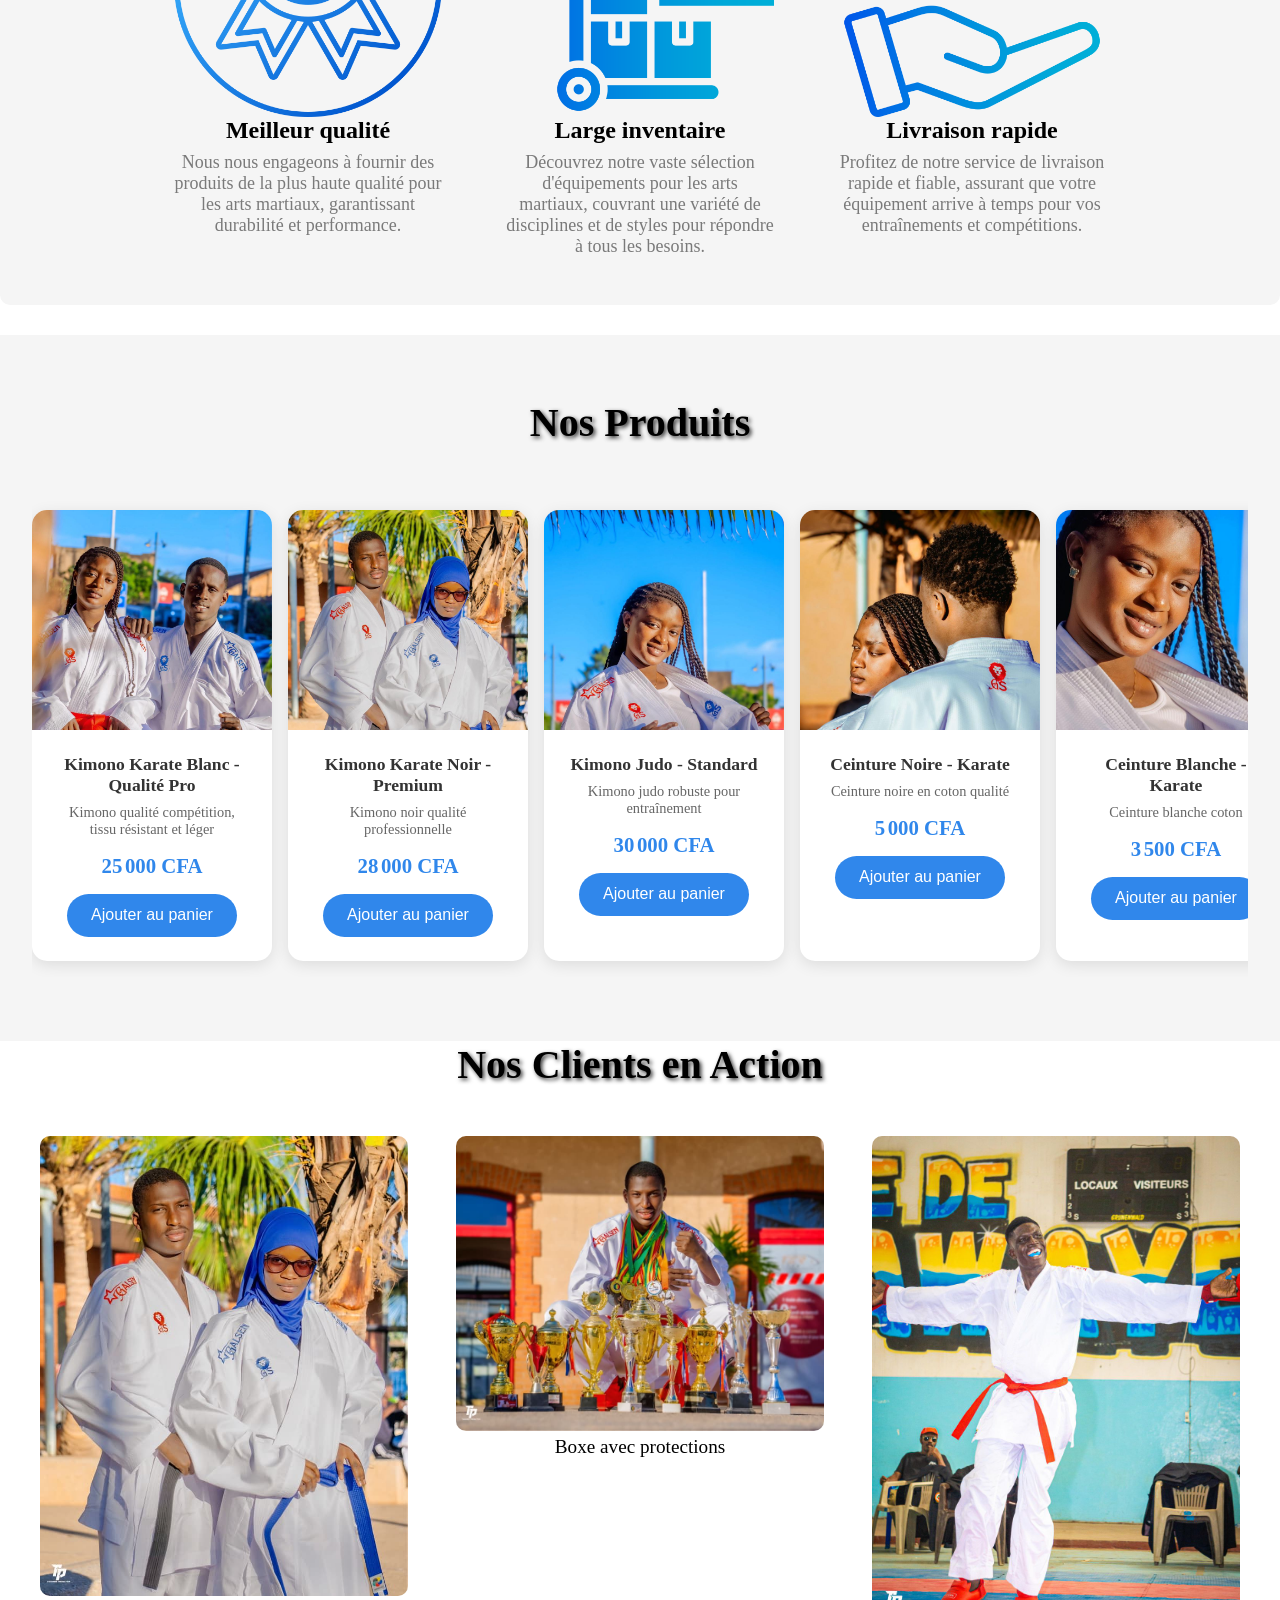
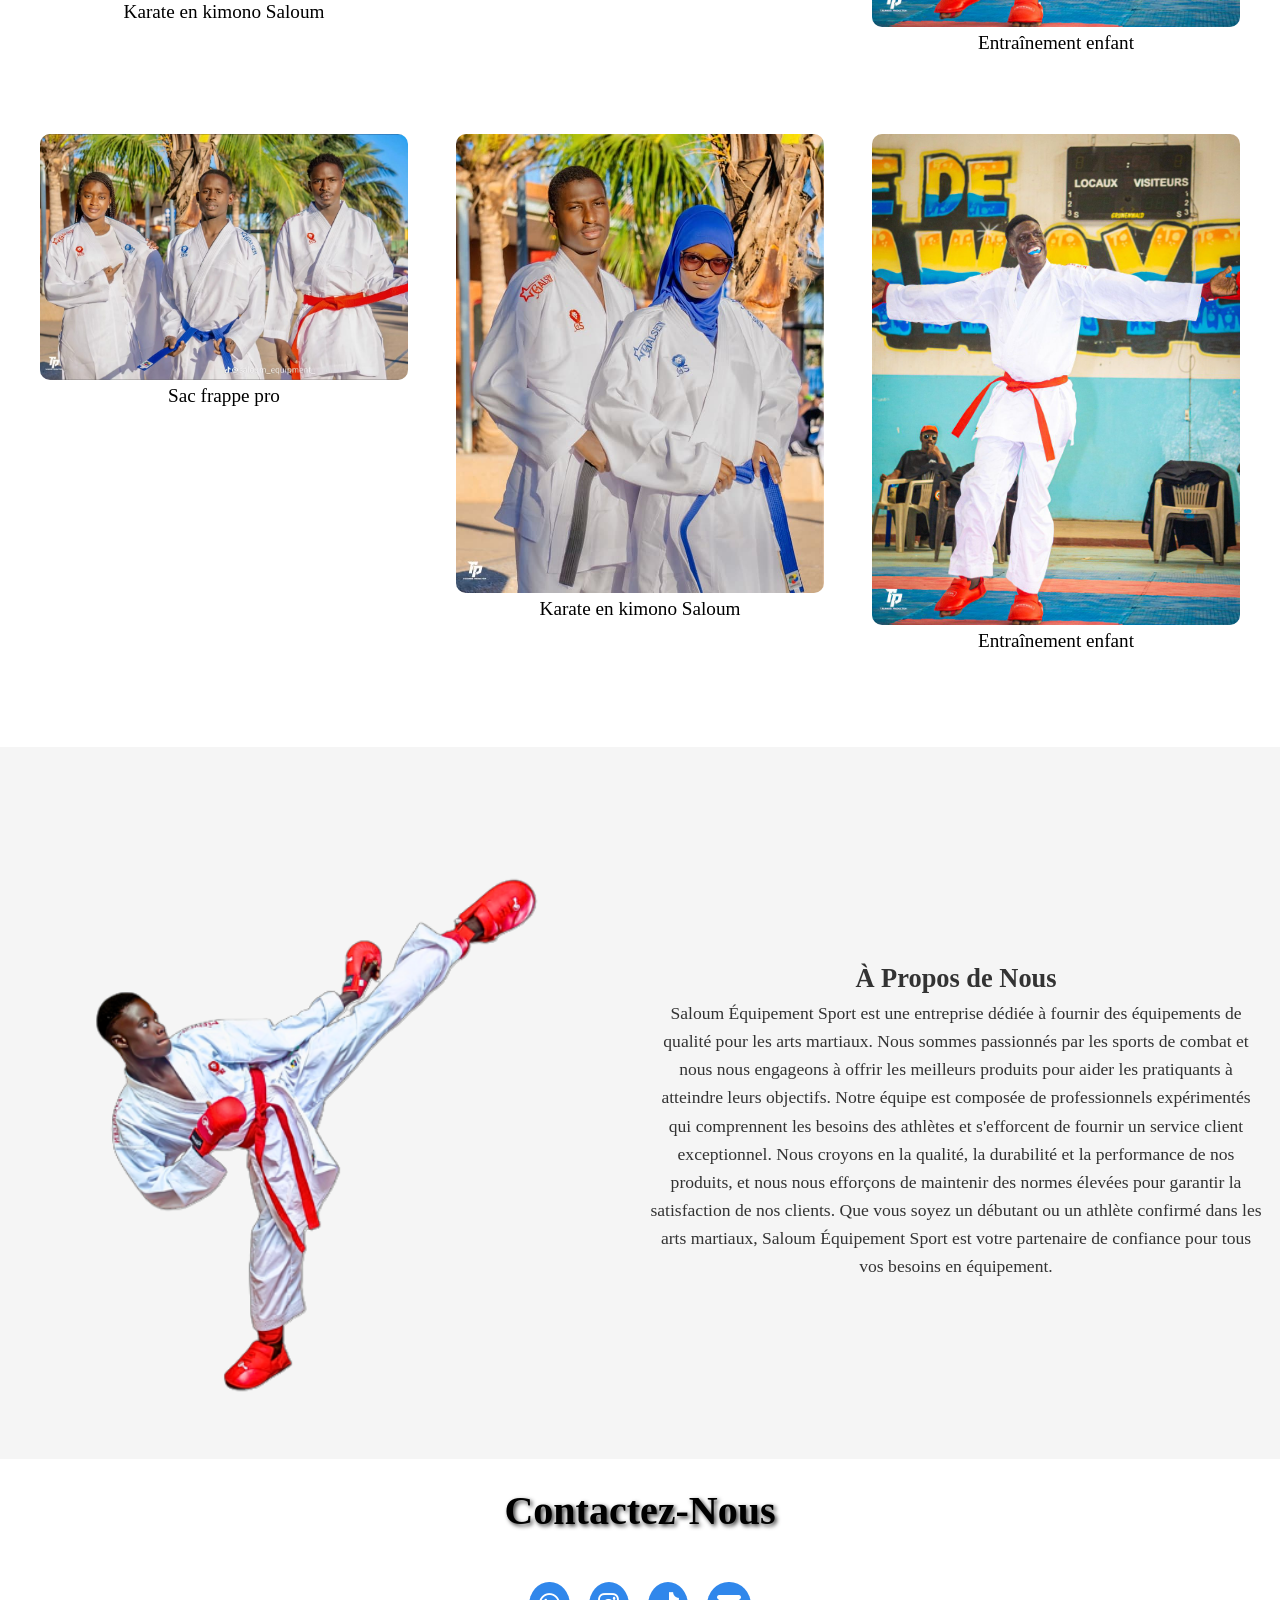
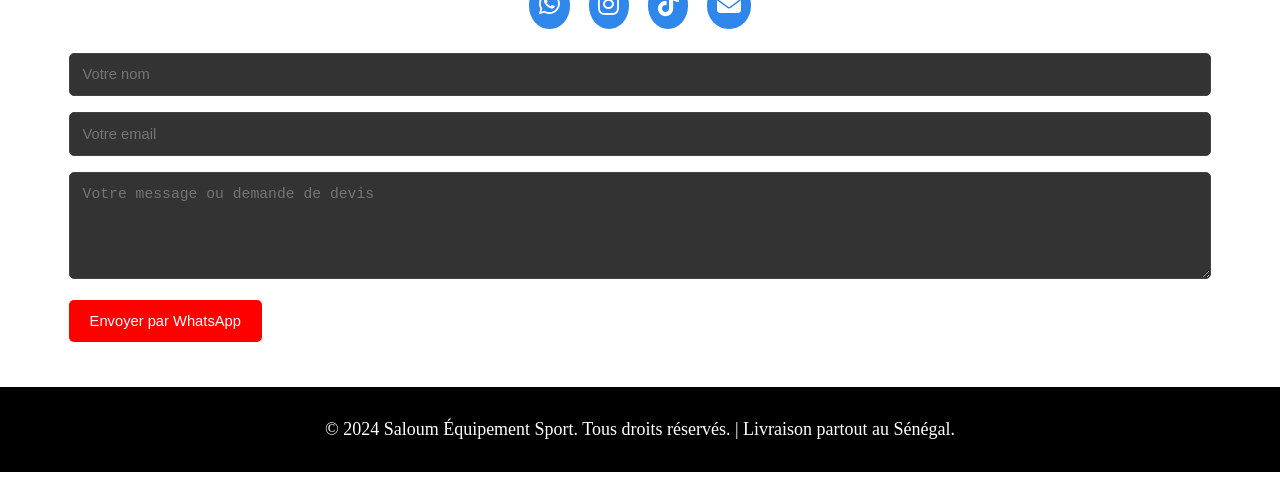
==== commit 5f8ef6f2: "Améliorations Hero et Contacts : overlay animé, bouton pulsant, contacts horizontaux" ====
--- a/index.html
+++ b/index.html
@@ -41,24 +41,10 @@
     </nav>
     <!-- Hero -->
     <section id="hero">
+        <div class="overlay"></div>
         <div class="hero-content">
-            <h2>Votre destination pour l'équipement de qualité en arts martiaux</h2>
-            <a href="#produits" class="voir-produit"><!-- From Uiverse.io by gharsh11032000 -->
-                <button class="animated-button">
-                    <svg viewBox="0 0 24 24" class="arr-2" xmlns="http://www.w3.org/2000/svg">
-                        <path
-                            d="M16.1716 10.9999L10.8076 5.63589L12.2218 4.22168L20 11.9999L12.2218 19.778L10.8076 18.3638L16.1716 12.9999H4V10.9999H16.1716Z">
-                        </path>
-                    </svg>
-                    <span class="text">Découvrir Produits</span>
-                    <span class="circle"></span>
-                    <svg viewBox="0 0 24 24" class="arr-1" xmlns="http://www.w3.org/2000/svg">
-                        <path
-                            d="M16.1716 10.9999L10.8076 5.63589L12.2218 4.22168L20 11.9999L12.2218 19.778L10.8076 18.3638L16.1716 12.9999H4V10.9999H16.1716Z">
-                        </path>
-                    </svg>
-                </button>
-            </a>
+            <h1>Votre destination pour l’équipement de qualité en arts martiaux</h1>
+            <a href="#produits" class="btn-hero">Découvrir Produits</a>
         </div>
     </section>
     <section class="large-block">
--- a/styles.css
+++ b/styles.css
@@ -109,130 +109,88 @@
 }
 
 /* Hero */
+/* Section Hero */
 #hero {
-    height: 82vh;
-    background: url('photo/acceuil.png') no-repeat center center/cover;
+    position: relative;
+    min-height: 100vh;
+    background: url('photo/acceuil.png') no-repeat center center;
+    background-size: cover;
     display: flex;
-    flex-direction: column;
     justify-content: center;
     align-items: center;
     text-align: center;
-    color: #ffffff;
-}
-
+    color: #fff;
+}
+
+/* Overlay dégradé sombre */
+#hero .overlay {
+    position: absolute;
+    top: 0; left: 0;
+    width: 100%; height: 100%;
+    background: linear-gradient(rgba(0,0,0,0.6), rgba(0,0,0,0.3));
+    z-index: 1;
+}
+
+/* Contenu */
 .hero-content {
-    margin: 0;
+    position: relative;
+    z-index: 2;
+    max-width: 800px;
     padding: 1rem;
-    width: 90%;
-    text-align: center;
+    opacity: 0;
+    transform: translateY(30px);
+    animation: fadeSlideIn 1.2s ease-out forwards;
+    animation-delay: 0.3s;
+}
+
+@keyframes fadeSlideIn {
+    to {
+        opacity: 1;
+        transform: translateY(0);
+    }
 }
 
 .hero-content h1 {
     font-size: 2.5rem;
-    margin-bottom: 0.2rem;
-    font-style: inherit;
-}
-
-.hero-content a {
-    font-size: 3rem;
+    line-height: 1.3;
+    opacity: 0;
+    animation: fadeInText 1.5s ease forwards;
+    animation-delay: 0.5s;
+}
+
+@keyframes fadeInText {
+    from { opacity: 0; }
+    to { opacity: 1; }
+}
+
+.btn-hero {
+    display: inline-block;
+    margin-top: 1.5rem;
+    padding: 0.8rem 1.2rem;
+    background: #3087eb;
+    color: #fff;
+    border-radius: 25px;
     text-decoration: none;
-    font-style: inherit;
-    display: inline-block;
-    margin-top: 1rem;
-}
-
-/* Hero  button voi produit */
-
-/* From Uiverse.io by gharsh11032000 */
-.animated-button {
-    position: relative;
-    display: flex;
-    align-items: center;
-    gap: 4px;
-    padding: 16px 36px;
-    border: 4px solid;
-    border-color: transparent;
-    font-size: 25px;
-    background-color: inherit;
-    border-radius: 100px;
-    font-weight: 600;
-    color: rgb(0, 4, 255);
-    box-shadow: 0 0 0 2px rgb(0, 26, 255);
-    cursor: pointer;
-    overflow: hidden;
-    transition: all 0.6s cubic-bezier(0.23, 1, 0.32, 1);
-}
-
-.animated-button svg {
-    position: absolute;
-    width: 24px;
-    fill: rgb(0, 4, 243);
-    z-index: 9;
-    transition: all 0.8s cubic-bezier(0.23, 1, 0.32, 1);
-}
-
-.animated-button .arr-1 {
-    right: 16px;
-}
-
-.animated-button .arr-2 {
-    left: -25%;
-}
-
-.animated-button .circle {
-    position: absolute;
-    top: 50%;
-    left: 50%;
-    transform: translate(-50%, -50%);
-    width: 25px;
-    height: 20px;
-    background-color: rgb(0, 255, 136);
-    border-radius: 50%;
+    transition: background 0.3s;
     opacity: 0;
-    transition: all 0.8s cubic-bezier(0.23, 1, 0.32, 1);
-}
-
-.animated-button .text {
-    position: relative;
-    z-index: 1;
-    transform: translateX(-12px);
-    transition: all 0.8s cubic-bezier(0.23, 1, 0.32, 1);
-}
-
-.animated-button:hover {
-    box-shadow: 0 0 0 12px transparent;
-    color: #212121;
-    border-radius: 12px;
-}
-
-.animated-button:hover .arr-1 {
-    right: -25%;
-}
-
-.animated-button:hover .arr-2 {
-    left: 16px;
-}
-
-.animated-button:hover .text {
-    transform: translateX(12px);
-}
-
-.animated-button:hover svg {
-    fill: #212121;
-}
-
-.animated-button:active {
-    scale: 0.95;
-    box-shadow: 0 0 0 4px rgb(0, 253, 105);
-}
-
-.animated-button:hover .circle {
-    width: 320px;
-    height: 220px;
-    opacity: 1;
-}
-
-/* Hero  button voi produit fin */
+    animation: fadeInBtn 1.5s ease forwards, pulseBtn 2s infinite;
+    animation-delay: 0.8s;
+}
+
+@keyframes fadeInBtn {
+    from { opacity: 0; transform: scale(0.9); }
+    to { opacity: 1; transform: scale(1); }
+}
+
+@keyframes pulseBtn {
+    0% { transform: scale(1); box-shadow: 0 0 0 rgba(48,135,235,0.7); }
+    50% { transform: scale(1.05); box-shadow: 0 0 15px rgba(48,135,235,0.7); }
+    100% { transform: scale(1); box-shadow: 0 0 0 rgba(48,135,235,0.7); }
+}
+
+.btn-hero:hover {
+    background: #1a6fd6;
+}
 
 /* section 2 les block */
 .large-block {
@@ -356,21 +314,18 @@
 .contacts {
     display: flex;
     justify-content: center;
-    gap: 1.5rem;
-    margin: 2rem 0;
+    gap: 1.2rem;
+    margin: 1.5rem 0;
+    flex-wrap: nowrap;
 }
 
 .contact-link {
     font-size: 2rem;
     color: #fff;
     background: #3087eb;
-    padding: 0.8rem;
+    padding: 0.9rem;
     border-radius: 50%;
     transition: background 0.3s, transform 0.3s;
-    text-decoration: none;
-    display: flex;
-    align-items: center;
-    justify-content: center;
 }
 
 .contact-link:hover {
@@ -650,8 +605,6 @@
         margin-bottom: 2rem;
     }
 
-    .contacts {
-        gap: 1rem;
     }
 
     .contact-link {
@@ -702,6 +655,25 @@
         flex-direction: column;
         align-items: center;
         gap: 1rem;
+    }
+}
+
+/* Responsive Hero */
+@media (max-width: 768px) {
+    #hero {
+        min-height: 100vh;
+        background-size: contain;
+        background-position: center;
+    }
+
+    .hero-content {
+        width: 95%;
+        padding: 0.8rem;
+    }
+
+    .hero-content h1 {
+        font-size: 1.6rem;
+        line-height: 1.3;
     }
 }
 
